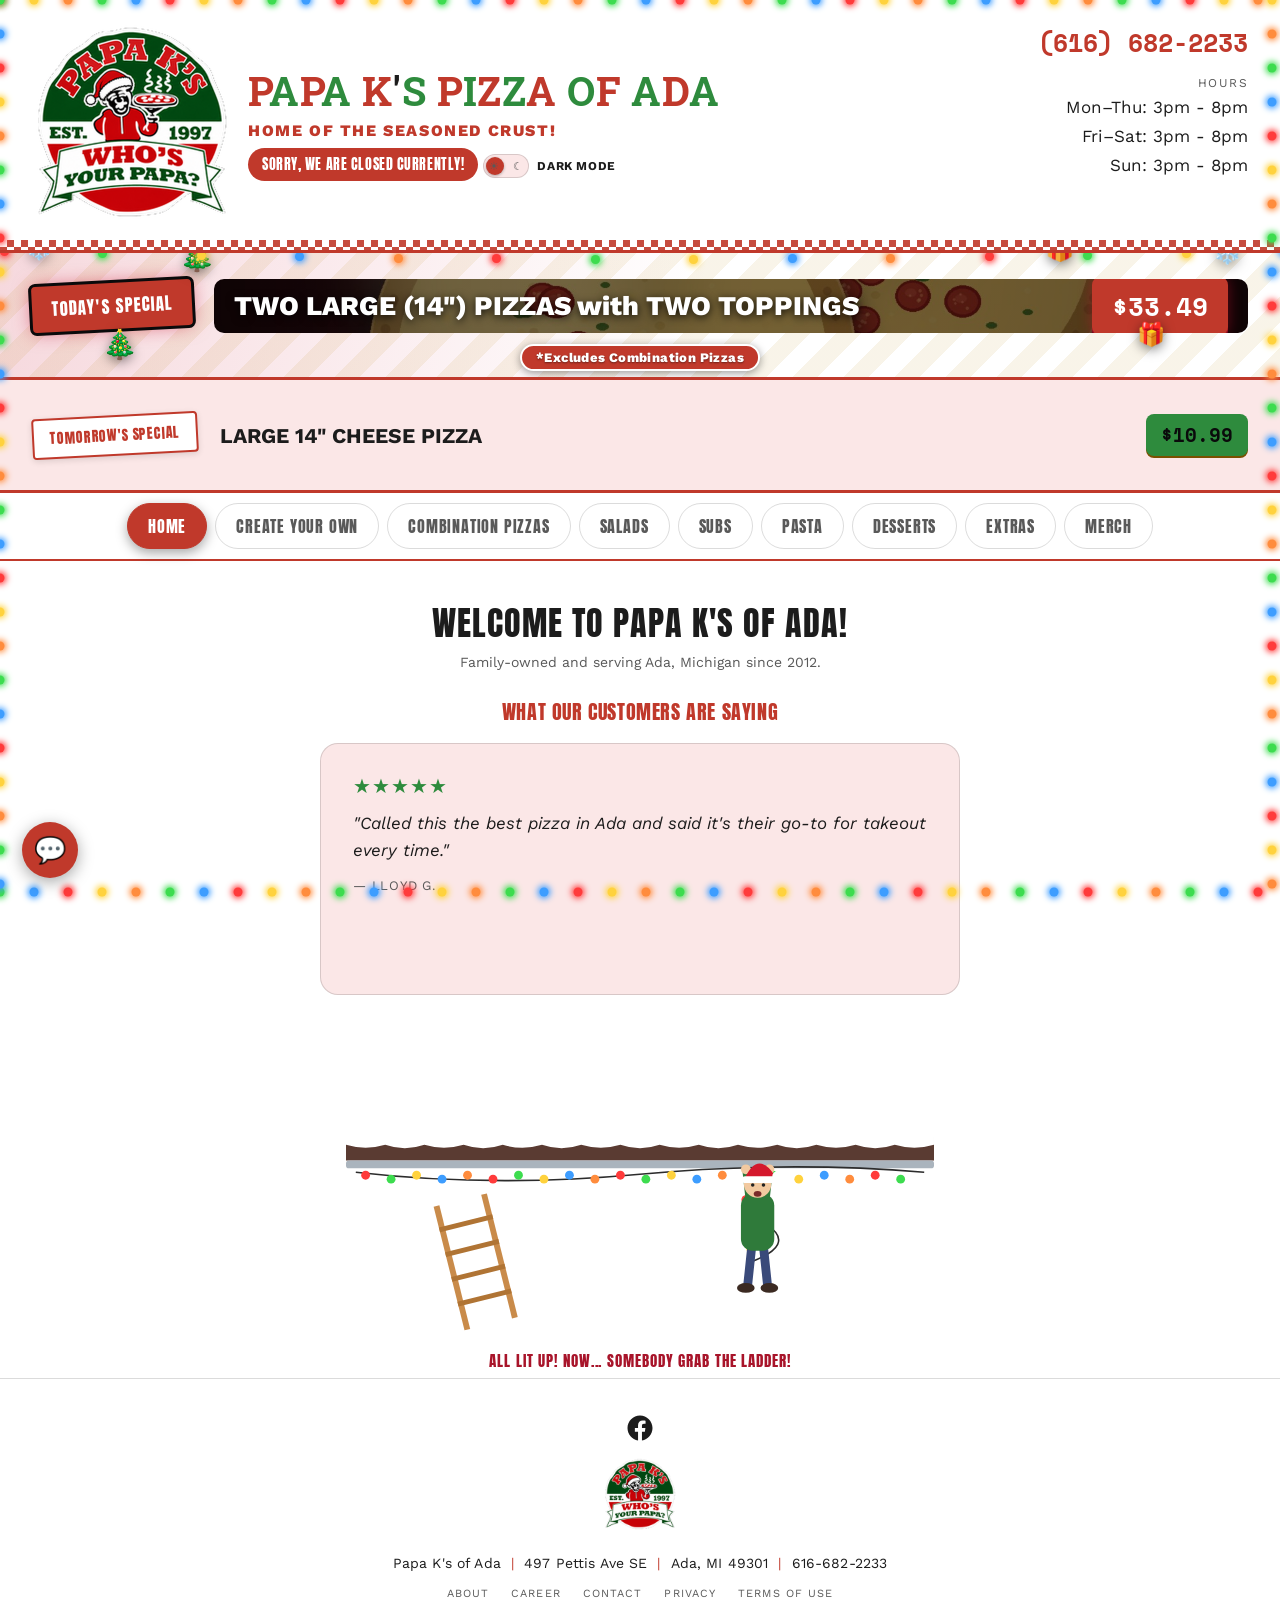
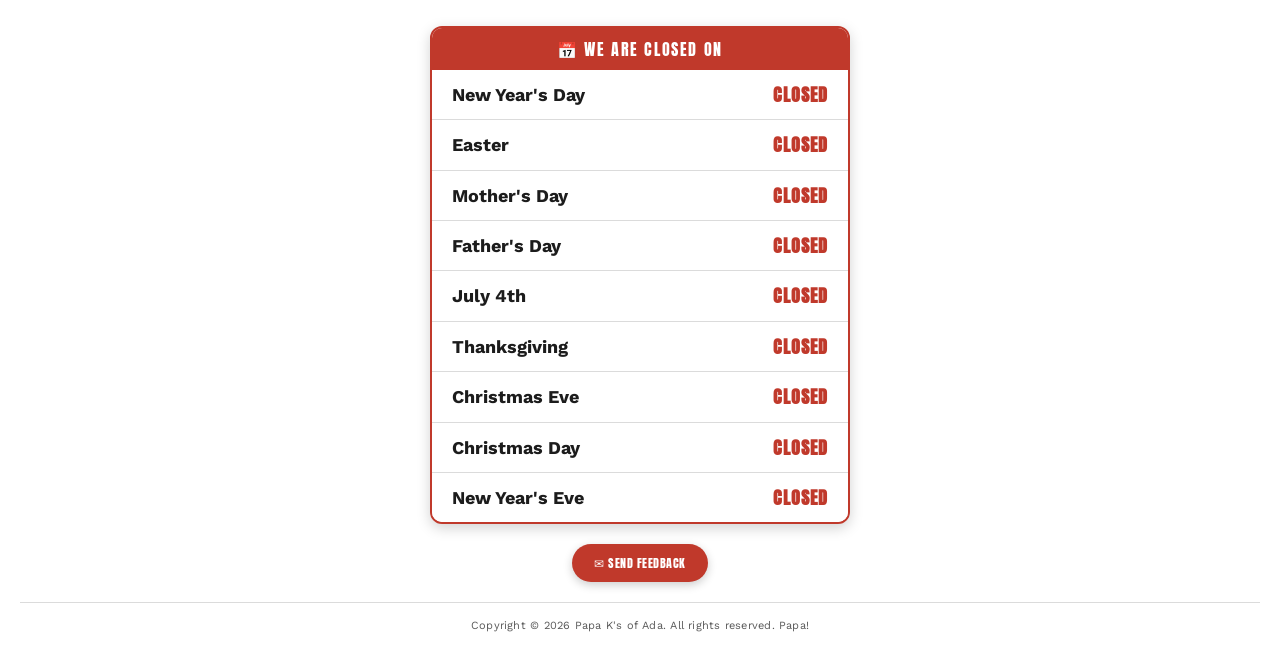
==== ada/index.html @ 53978423 "Add files via upload" ====
<!DOCTYPE html>
<html lang="en">
<head>
<meta charset="UTF-8">
<meta name="viewport" content="width=device-width, initial-scale=1.0">
<title>Pizza Shop — Menu</title>
<link rel="icon" type="image/png" href="[data-uri]">
<link rel="preconnect" href="https://fonts.googleapis.com">
<link href="https://fonts.googleapis.com/css2?family=Anton&family=Roboto+Slab:wght@700&family=Space+Grotesk:wght@500;700&family=Space+Mono:wght@400;700&family=Work+Sans:wght@400;500;600;700;800&display=swap" rel="stylesheet">
<style>
  :root{
    --black:#0a0a0b;
    --panel:#ffffff;
    --panel-2:#fbe7e7;
    --orange:#c8102e;
    --orange-deep:#970d22;
    --amber:#9c6500;
    --cream:#1c1c1c;
    --muted:#595959;
    --line:rgba(0,0,0,0.14);
    --radius:4px;
  }
  body.dark-mode{
    --black:#0a0a0b;
    --panel:#171513;
    --panel-2:#211e1b;
    --orange:#ff5a1f;
    --orange-deep:#c7401a;
    --amber:#ffb238;
    --cream:#f4eee1;
    --muted:#9c9284;
    --line:rgba(244,238,225,0.14);
  }
  /* ---------- default (no holiday) theme: red background, white text ---------- */
  body.default-red:not(.dark-mode){
    --panel:#b80f2b;
    --panel-2:#9a0c24;
    --orange:#ffffff;
    --orange-deep:#f1d5d9;
    --amber:#ffe08a;
    --cream:#ffffff;
    --muted:rgba(255,255,255,0.85);
    --line:rgba(255,255,255,0.3);
  }
  /* black outline so white text pops on the red */
  body.default-red:not(.dark-mode){
    text-shadow:
      -1px -1px 0 #000, 1px -1px 0 #000, -1px 1px 0 #000, 1px 1px 0 #000,
      0 -1px 0 #000, 0 1px 0 #000, -1px 0 0 #000, 1px 0 0 #000,
      0 2px 4px rgba(0,0,0,0.55);
  }
  body.default-red:not(.dark-mode) h1,
  body.default-red:not(.dark-mode) h2,
  body.default-red:not(.dark-mode) h3,
  body.default-red:not(.dark-mode) .item-name{
    text-shadow:
      -2px -2px 0 #000, 2px -2px 0 #000, -2px 2px 0 #000, 2px 2px 0 #000,
      0 -2px 0 #000, 0 2px 0 #000, -2px 0 0 #000, 2px 0 0 #000,
      0 3px 6px rgba(0,0,0,0.6);
  }
  /* menu cards: white boxes with dark text so items are easy to read */
  body.default-red:not(.dark-mode) .product-card,
  body.default-red:not(.dark-mode) .base-price-card,
  body.default-red:not(.dark-mode) .list-block{
    --panel:#ffffff;
    --panel-2:#fbe7e7;
    --orange:#c8102e;
    --orange-deep:#970d22;
    --amber:#9c6500;
    --cream:#1c1c1c;
    --muted:#444444;
    --line:rgba(0,0,0,0.2);
    background:#ffffff;
    color:#1c1c1c;
    text-shadow:none;
    border:1px solid rgba(0,0,0,0.25);
    box-shadow:0 2px 8px rgba(0,0,0,0.3);
  }
  body.default-red:not(.dark-mode) .product-card *,
  body.default-red:not(.dark-mode) .base-price-card *,
  body.default-red:not(.dark-mode) .list-block *{text-shadow:none;}
  body.default-red:not(.dark-mode) .list-block{border-radius:18px; padding-left:18px; padding-right:18px; margin-bottom:16px;}
  /* reviews: white card, dark text */
  body.default-red:not(.dark-mode) .review-card{
    --panel:#ffffff; --panel-2:#fbe7e7; --orange:#c8102e; --amber:#9c6500;
    --cream:#1c1c1c; --muted:#444444; --line:rgba(0,0,0,0.2);
    background:#ffffff;
    color:#1c1c1c;
    border:1px solid rgba(0,0,0,0.25);
    box-shadow:0 4px 14px rgba(0,0,0,0.35);
  }
  body.default-red:not(.dark-mode) .review-card *{text-shadow:none;}
  body.default-red:not(.dark-mode) .review-card .review-text{color:#1c1c1c; font-size:18px; font-weight:500;}
  body.default-red:not(.dark-mode) .review-card .review-stars{color:#e6a100; font-size:22px;}
  body.default-red:not(.dark-mode) .review-card .review-author{color:#c8102e; font-weight:700;}
  body.default-red:not(.dark-mode) .logo-box img,
  body.default-red:not(.dark-mode) .footer-logo-box img{filter:brightness(0) invert(1) drop-shadow(1px 0 0 #000) drop-shadow(-1px 0 0 #000) drop-shadow(0 1px 0 #000) drop-shadow(0 -1px 0 #000);}
  body.default-red:not(.dark-mode) nav.tabs button:not(.active){
    text-shadow:
      -1px -1px 0 #000, 1px -1px 0 #000, -1px 1px 0 #000, 1px 1px 0 #000,
      0 -1px 0 #000, 0 1px 0 #000, -1px 0 0 #000, 1px 0 0 #000;
    color:#fff;
  }
  body.default-red:not(.dark-mode) .btn,
  body.default-red:not(.dark-mode) .chat-header,
  body.default-red:not(.dark-mode) .chat-input-row button,
  body.default-red:not(.dark-mode) .chat-msg.user,
  body.default-red:not(.dark-mode) .everyday-special-badge,
  body.default-red:not(.dark-mode) .everyday-special-price,
  body.default-red:not(.dark-mode) .excludes-combo-badge,
  body.default-red:not(.dark-mode) .feedback-btn,
  body.default-red:not(.dark-mode) .footer-modal-apply-link,
  body.default-red:not(.dark-mode) .open-status.is-closed,
  body.default-red:not(.dark-mode) .special-price-badge,
  body.default-red:not(.dark-mode) .special-stamp,
  body.default-red:not(.dark-mode) footer .footer-closed-title,
  body.default-red:not(.dark-mode) nav.tabs button.active{color:#b80f2b; text-shadow:none;}
  body.default-red:not(.dark-mode) .chat-bubble{color:#b80f2b;}
  body.default-red:not(.dark-mode) .april-fools-banner{text-shadow:none;}
  body.default-red:not(.dark-mode) .tomorrow-stamp{color:#fff; text-shadow:none;}
  /* rounder boxes for products (all themes) */
  .product-card, .base-price-card, .list-block, .review-card{border-radius:18px !important;}
  .size-cell{border-radius:12px !important;}
  .product-photo{border-radius:12px !important;}

  /* ---------- Fall & Thanksgiving ---------- */
  .leaf-layer{
    position:fixed; inset:0;
    pointer-events:none;
    overflow:hidden;
    z-index:46;
  }
  .leaf-fall{
    position:absolute;
    top:-8vh;
    line-height:1;
    will-change:transform;
    animation:leafFall linear infinite;
  }
  .leaf-sway{
    display:block;
    transform-origin:50% 20%;
    filter:drop-shadow(0 2px 3px rgba(0,0,0,0.3));
    animation:leafSway ease-in-out infinite;
  }
  @keyframes leafFall{
    0%{transform:translate3d(0,0,0);}
    100%{transform:translate3d(var(--dx),114vh,0);}
  }
  @keyframes leafSway{
    0%,100%{transform:translateX(-18px) rotate(-35deg);}
    50%{transform:translateX(18px) rotate(40deg);}
  }
  .header-holiday-message.theme-fall{
    font-size:30px;
    color:#ffd27a;
    text-shadow:0 0 10px rgba(240,138,36,0.8), 0 0 22px rgba(240,138,36,0.45), 0 0 2px #2a1000;
    letter-spacing:.05em;
    top:82%;
    white-space:normal;
    width:92%;
  }
  .header-holiday-message.theme-thanksgiving{
    font-size:30px;
    color:#a8321c;
    text-shadow:0 1px 0 rgba(255,255,255,0.7), 0 0 14px rgba(217,138,26,0.45);
    letter-spacing:.05em;
    top:82%;
    white-space:normal;
    width:92%;
  }
  @media (max-width:640px){
    .header-holiday-message.theme-fall,
    .header-holiday-message.theme-thanksgiving{font-size:22px; top:50%;}
  }
  body.fall-active .product-card,
  body.fall-active .base-price-card,
  body.fall-active .list-block{
    border-color:rgba(255,170,70,0.4);
    box-shadow:0 0 14px rgba(240,138,36,0.16), 0 4px 16px rgba(0,0,0,0.45);
  }
  body.fall-active #logoBox, body.fall-active #footerLogoBox{
    border-radius:50%;
    box-shadow:0 0 14px 3px rgba(240,138,36,0.5), 0 0 30px 8px rgba(240,138,36,0.25);
  }
  body.thanksgiving-active:not(.dark-mode) nav.tabs{border-bottom:3px solid #d98a1a;}
  body.thanksgiving-active:not(.dark-mode) .product-card,
  body.thanksgiving-active:not(.dark-mode) .base-price-card,
  body.thanksgiving-active:not(.dark-mode) .list-block{
    border-color:rgba(168,50,28,0.35);
    box-shadow:0 6px 18px rgba(120,60,20,0.18);
  }
  body.thanksgiving-active:not(.dark-mode) .product-card .item-name,
  body.thanksgiving-active:not(.dark-mode) .base-price-card h3,
  body.thanksgiving-active:not(.dark-mode) .list-block h3{color:#a8321c;}
  @media (prefers-reduced-motion: reduce){
    .leaf-fall, .leaf-sway{animation:none;}
  }

  /* ---------- Winter ---------- */
  .header-holiday-message.theme-winter{
    font-size:30px;
    color:#e6f6ff;
    text-shadow:0 0 8px rgba(120,200,255,0.9), 0 0 22px rgba(80,170,255,0.6), 0 0 2px #06304f;
    letter-spacing:.05em;
    top:82%;
    white-space:normal;
    width:92%;
  }
  @media (max-width:640px){
    .header-holiday-message.theme-winter{font-size:22px; top:50%;}
  }
  body.winter-active #logoBox,
  body.winter-active #footerLogoBox{
    border-radius:50%;
    box-shadow:0 0 14px 3px rgba(150,215,255,0.65), 0 0 30px 8px rgba(80,170,255,0.35);
  }
  body.winter-active .product-card,
  body.winter-active .base-price-card,
  body.winter-active .list-block{
    border-color:rgba(150,215,255,0.45);
    box-shadow:0 0 12px rgba(120,200,255,0.18), 0 4px 16px rgba(0,0,0,0.45);
  }
  .snow-layer{
    position:fixed; inset:0;
    pointer-events:none;
    overflow:hidden;
    z-index:46;
    box-shadow:inset 0 0 120px 10px rgba(130,200,255,0.22);
  }
  .snow-icicles{
    position:absolute; top:0; left:0; right:0; height:26px;
    background:url("data:image/svg+xml;utf8,<svg xmlns='http://www.w3.org/2000/svg' width='44' height='26'><polygon points='0,0 44,0 22,26' fill='%23d8f0ff' fill-opacity='0.85'/></svg>") repeat-x top left;
    filter:drop-shadow(0 0 4px rgba(120,200,255,0.8));
  }
  .snowflake{
    position:absolute;
    top:-6vh;
    color:#fff;
    text-shadow:0 0 6px rgba(160,220,255,0.9);
    will-change:transform;
    animation:snowFall linear infinite;
  }
  @keyframes snowFall{
    0%{transform:translate3d(0,0,0) rotate(0deg);}
    100%{transform:translate3d(var(--dx),112vh,0) rotate(360deg);}
  }
  @media (prefers-reduced-motion: reduce){
    .snow-layer .snowflake{animation:none; top:auto;}
    .snow-layer .snowflake:nth-child(n+14){display:none;}
  }
  /* ---------- Thunderstorm (regular theme only) ---------- */
  .storm-layer{
    position:fixed; inset:0;
    pointer-events:none;
    overflow:hidden;
    z-index:46;
  }
  .storm-dark{
    position:absolute; inset:0;
    background:radial-gradient(ellipse at 50% 50%, transparent 55%, rgba(5,10,30,0.28) 100%);
    animation:stormPulse 6s ease-in-out infinite;
  }
  @keyframes stormPulse{0%,100%{opacity:.7;}50%{opacity:1;}}
  .storm-drop{
    position:absolute;
    top:-12vh;
    width:1.5px;
    background:linear-gradient(to bottom, rgba(200,220,255,0), rgba(220,232,255,0.6));
    transform:rotate(12deg);
    will-change:transform;
    animation:rainFall linear infinite;
  }
  @keyframes rainFall{
    0%{transform:translate3d(0,0,0) rotate(12deg);}
    100%{transform:translate3d(-24vh,118vh,0) rotate(12deg);}
  }
  .storm-lightning{
    position:absolute; inset:0;
    background:radial-gradient(ellipse at 65% 0%, rgba(255,255,255,0.4), rgba(190,200,255,0.12) 45%, transparent 75%);
    opacity:0;
    animation:f13Bolt 9s infinite;
  }
  .storm-lightning svg{
    position:absolute;
    right:18%; top:0;
    width:min(10vw,90px); height:50vh;
    fill:#fff;
    opacity:.35;
    filter:drop-shadow(0 0 8px #cfd8ff);
  }
  @media (prefers-reduced-motion: reduce){
    .storm-layer{display:none;}
  }
  /* ---------- Friday the 13th ---------- */
  .header-holiday-message.theme-friday13{
    font-size:30px;
    color:#ff2a40;
    text-shadow:0 0 6px rgba(255,20,40,0.95), 0 0 18px rgba(255,0,30,0.7), 0 0 36px rgba(200,0,20,0.5), 0 0 2px #000;
    letter-spacing:.06em;
    top:73%;
    white-space:normal;
    width:92%;
  }
  .f13-word{display:inline-block; white-space:nowrap;}
  @media (max-width:640px){
    .header-holiday-message.theme-friday13{font-size:21px; letter-spacing:.03em; top:50%;}
  }
  .f13-letter{display:inline-block;}
  .f13-letter.dying{animation:f13Dying 4s infinite;}
  @keyframes f13Dying{
    0%,38%,42%,46%,70%,100%{opacity:1;}
    40%,44%{opacity:.08;}
    72%,74%{opacity:.3;}
    73%{opacity:1;}
  }
  body.friday13-active #logoBox,
  body.friday13-active #footerLogoBox{
    border-radius:50%;
    animation:f13LogoGlow 3s ease-in-out infinite;
  }
  @keyframes f13LogoGlow{
    0%,100%{box-shadow:0 0 12px 2px rgba(255,20,40,0.55), 0 0 26px 6px rgba(120,0,10,0.5);}
    50%{box-shadow:0 0 22px 7px rgba(255,20,40,0.9), 0 0 44px 14px rgba(150,0,15,0.6);}
    52%{box-shadow:0 0 4px 0 rgba(255,20,40,0.2);}
    54%{box-shadow:0 0 22px 7px rgba(255,20,40,0.9), 0 0 44px 14px rgba(150,0,15,0.6);}
  }
  body.friday13-active .product-card,
  body.friday13-active .base-price-card,
  body.friday13-active .list-block{
    border-color:rgba(224,16,42,0.55);
    box-shadow:0 0 0 1px rgba(224,16,42,0.12), 0 4px 18px rgba(0,0,0,0.6);
  }
  body.friday13-active .product-card:hover{
    animation:f13Shake .45s linear 1;
    box-shadow:0 0 18px 2px rgba(224,16,42,0.55);
  }
  @keyframes f13Shake{
    0%,100%{transform:translate(0,0) rotate(0);}
    15%{transform:translate(-3px,1px) rotate(-.6deg);}
    30%{transform:translate(3px,-1px) rotate(.6deg);}
    45%{transform:translate(-2px,2px) rotate(-.4deg);}
    60%{transform:translate(2px,-2px) rotate(.4deg);}
    75%{transform:translate(-1px,1px) rotate(0);}
  }
  body.f13-shake{animation:f13BodyShake .45s linear 1;}
  @keyframes f13BodyShake{
    0%,100%{transform:translate(0,0);}
    20%{transform:translate(-6px,3px);}
    40%{transform:translate(5px,-4px);}
    60%{transform:translate(-4px,-2px);}
    80%{transform:translate(3px,3px);}
  }
  .f13-layer{
    position:fixed;
    inset:0;
    pointer-events:none;
    overflow:hidden;
    z-index:47;
  }
  .f13-numerals{
    position:absolute;
    left:50%; top:52%;
    transform:translate(-50%,-50%);
    font-family:'Anton', sans-serif;
    font-size:min(70vw, 620px);
    line-height:1;
    color:rgba(255,20,40,0.055);
    letter-spacing:.02em;
    animation:f13NumFlicker 7s infinite;
  }
  @keyframes f13NumFlicker{
    0%,60%,64%,100%{opacity:1;}
    61%{opacity:.2;}
    62%{opacity:1;}
    63%{opacity:.4;}
  }
  .f13-vignette{
    position:absolute; inset:0;
    box-shadow:inset 0 0 140px 30px rgba(110,0,10,0.6);
    animation:f13Pulse 4s ease-in-out infinite;
  }
  @keyframes f13Pulse{0%,100%{opacity:.7;}50%{opacity:1;}}
  .f13-fog{
    position:absolute;
    bottom:-4vh; left:-50%;
    width:200%; height:30vh;
    background:
      radial-gradient(ellipse 22% 60% at 15% 70%, rgba(210,210,225,0.16), transparent 70%),
      radial-gradient(ellipse 25% 55% at 40% 80%, rgba(210,210,225,0.13), transparent 70%),
      radial-gradient(ellipse 20% 60% at 65% 65%, rgba(210,210,225,0.16), transparent 70%),
      radial-gradient(ellipse 24% 55% at 88% 78%, rgba(210,210,225,0.12), transparent 70%);
    will-change:transform;
  }
  .f13-fog-a{animation:f13Fog 38s linear infinite alternate;}
  .f13-fog-b{animation:f13Fog 55s linear infinite alternate-reverse; bottom:-9vh; opacity:.7;}
  @keyframes f13Fog{from{transform:translateX(0);}to{transform:translateX(25%);}}
  .f13-lightning{
    position:absolute; inset:0;
    background:radial-gradient(ellipse at 70% 0%, rgba(255,255,255,0.8), rgba(190,200,255,0.3) 45%, transparent 75%);
    opacity:0;
    animation:f13Bolt 13s infinite;
  }
  .f13-lightning svg{
    position:absolute;
    right:12%; top:0;
    width:min(14vw,120px); height:55vh;
    fill:#fff;
    filter:drop-shadow(0 0 10px #cfd8ff) drop-shadow(0 0 24px #8fa4ff);
  }
  @keyframes f13Bolt{
    0%,88%{opacity:0;}
    89%{opacity:.95;}
    90%{opacity:.1;}
    91%{opacity:.8;}
    93%{opacity:0;}
    100%{opacity:0;}
  }
  .f13-eyes{
    position:absolute;
    left:14px; bottom:68px;
    font-size:22px;
    opacity:0;
    filter:drop-shadow(0 0 6px #f00);
    animation:f13Eyes 11s infinite;
  }
  @keyframes f13Eyes{
    0%,20%{opacity:0;}
    24%,34%{opacity:1;}
    35%{opacity:0;}
    37%{opacity:1;}
    42%,100%{opacity:0;}
  }
  .f13-drips{position:absolute; top:0; left:0; right:0; height:0;}
  .f13-drip{
    position:absolute;
    top:0;
    background:linear-gradient(to bottom, #5a0008, #b00012 70%, #e0102a);
    border-radius:0 0 8px 8px;
    transform-origin:top;
    transform:scaleY(0);
    animation:f13Drip 8s ease-in forwards;
    box-shadow:0 0 6px rgba(150,0,15,0.8);
  }
  .f13-drip::after{
    content:"";
    position:absolute;
    left:50%; bottom:-5px;
    width:150%; aspect-ratio:1;
    transform:translateX(-50%);
    border-radius:50%;
    background:#e0102a;
  }
  @keyframes f13Drip{from{transform:scaleY(0);}to{transform:scaleY(1);}}
  .f13-blackout{
    position:absolute; inset:0;
    background:#000;
    animation:f13Out 2s linear forwards;
  }
  @keyframes f13Out{
    0%{opacity:1;}
    15%{opacity:1;}
    18%{opacity:0;}
    26%{opacity:.95;}
    30%{opacity:0;}
    44%{opacity:.7;}
    47%{opacity:0;}
    62%{opacity:.85;}
    66%{opacity:.1;}
    100%{opacity:0;}
  }
  .f13-cat{
    position:absolute; left:0; top:0;
    filter:drop-shadow(0 0 8px rgba(255,20,40,0.6));
    will-change:transform;
  }
  .f13-crack{
    position:fixed; inset:0;
    width:100vw; height:100vh;
    pointer-events:none;
    z-index:60;
  }
  .f13-crack polyline, .f13-crack polygon{
    fill:none;
    stroke:rgba(255,255,255,0.92);
    stroke-width:1.6;
    stroke-linejoin:round;
    filter:drop-shadow(0 0 2px #000) drop-shadow(0 0 5px rgba(180,200,255,0.8));
  }
  @media (prefers-reduced-motion: reduce){
    .f13-layer *, body.friday13-active #logoBox, body.friday13-active #footerLogoBox,
    .f13-letter.dying{animation:none !important;}
    .f13-drip{transform:scaleY(1);}
    .f13-lightning, .f13-eyes{display:none;}
  }
  /* ---------- Card styles (owner setting: "Card Style") ---------- */
  /* Soft bubbles */
  body.cs-soft.cs-soft.cs-soft .product-card,
  body.cs-soft.cs-soft.cs-soft .base-price-card,
  body.cs-soft.cs-soft.cs-soft .list-block{
    border:none !important;
    border-radius:30px !important;
    box-shadow:0 10px 28px rgba(0,0,0,0.28) !important;
    transition:transform .2s ease, box-shadow .2s ease;
  }
  body.cs-soft.cs-soft.cs-soft:not(.default-red) .product-card,
  body.cs-soft.cs-soft.cs-soft:not(.default-red) .base-price-card,
  body.cs-soft.cs-soft.cs-soft:not(.default-red) .list-block{background:var(--panel-2);}
  body.cs-soft.cs-soft.cs-soft .product-card:hover{transform:translateY(-5px); box-shadow:0 16px 34px rgba(0,0,0,0.34) !important;}
  body.cs-soft.cs-soft.cs-soft .list-block{padding:22px 24px 12px !important; border-top:none !important; margin-bottom:18px;}
  body.cs-soft.cs-soft.cs-soft .list-block h3{margin-top:0; padding-top:0; border-top:none;}
  body.cs-soft.cs-soft.cs-soft .size-cell{border-radius:22px !important; border:none;}
  body.cs-soft.cs-soft.cs-soft .product-card .price-row .pc .pr,
  body.cs-soft.cs-soft.cs-soft .product-card.single-price .footer-row .pr{
    background:var(--panel-2);
    border-radius:999px;
    padding:4px 14px;
    display:inline-block;
  }
  body.cs-soft.cs-soft.cs-soft .product-card .price-row{border-top:none;}
  /* Ticket stub */
  body.cs-ticket.cs-ticket.cs-ticket .product-card,
  body.cs-ticket.cs-ticket.cs-ticket .base-price-card,
  body.cs-ticket.cs-ticket.cs-ticket .list-block{
    border:2px dashed var(--orange) !important;
    border-radius:12px !important;
    box-shadow:none !important;
    -webkit-mask:radial-gradient(circle 13px at 0 70px, #0000 97%, #000) left/51% 100% no-repeat,
                 radial-gradient(circle 13px at 100% 70px, #0000 97%, #000) right/51% 100% no-repeat;
    mask:radial-gradient(circle 13px at 0 70px, #0000 97%, #000) left/51% 100% no-repeat,
         radial-gradient(circle 13px at 100% 70px, #0000 97%, #000) right/51% 100% no-repeat;
  }
  body.cs-ticket.cs-ticket.cs-ticket .product-card .price-row,
  body.cs-ticket.cs-ticket.cs-ticket .product-card.single-price .footer-row{border-top:2px dashed var(--line);}
  body.cs-ticket.cs-ticket.cs-ticket .product-card .item-name{letter-spacing:.06em;}
  /* Retro poster */
  body.cs-retro.cs-retro.cs-retro .product-card,
  body.cs-retro.cs-retro.cs-retro .base-price-card,
  body.cs-retro.cs-retro.cs-retro .list-block{
    border:3px solid var(--cream) !important;
    border-radius:0 !important;
    box-shadow:7px 7px 0 var(--orange) !important;
  }
  body.cs-retro.cs-retro.cs-retro .size-cell{border-radius:0 !important; border:2px solid var(--cream);}
  body.cs-retro.cs-retro.cs-retro .product-card .item-name{
    border-bottom:3px solid var(--cream);
    padding-bottom:8px;
  }
  body.cs-retro.cs-retro.cs-retro .product-card .price-row{border-top:none;}
  body.cs-retro.cs-retro.cs-retro .product-photo{border-radius:0 !important; border:2px solid var(--cream);}
  body.cs-retro.cs-retro.cs-retro nav.tabs button{border-radius:0;}
  /* Header strip */
  body.cs-strip.cs-strip.cs-strip .product-card,
  body.cs-strip.cs-strip.cs-strip .base-price-card,
  body.cs-strip.cs-strip.cs-strip .list-block{
    border-radius:20px !important;
    overflow:visible;
  }
  body.cs-strip.cs-strip.cs-strip .product-card{padding-top:0 !important; border:2px solid var(--orange) !important;}
  body.cs-strip.cs-strip.cs-strip .product-card > .item-name,
  body.cs-strip.cs-strip.cs-strip .product-card > .halloween-decorated-name{
    background:var(--orange);
    color:#fff !important;
    margin:0 -26px 14px;
    padding:14px 26px;
    border-radius:17px 17px 0 0;
  }
  body.cs-strip.cs-strip.cs-strip .product-card > .item-name{display:block;}
  body.cs-strip.cs-strip.cs-strip .product-card > .halloween-decorated-name .item-name,
  body.cs-strip.cs-strip.cs-strip .product-card > .halloween-decorated-name .halloween-name-decor{color:#fff !important;}
  body.cs-strip.cs-strip.cs-strip .product-photo-row{margin-top:14px;}
  /* Compact list */
  body.cs-list.cs-list.cs-list .product-grid{grid-template-columns:1fr; gap:10px;}
  body.cs-list.cs-list.cs-list .product-card{padding:14px 20px 14px !important; border-radius:14px !important;}
  body.cs-list.cs-list.cs-list .product-card .item-name{font-size:19px;}
  body.cs-list.cs-list.cs-list .product-card .item-desc{font-size:14px; margin-top:4px; line-height:1.4;}
  body.cs-list.cs-list.cs-list .product-card .price-row{
    grid-template-columns:repeat(4, minmax(0,1fr));
    margin-top:10px; padding-top:10px; row-gap:6px; column-gap:8px;
  }
  body.cs-list.cs-list.cs-list .product-card .price-row .pc .sz{font-size:14px;}
  body.cs-list.cs-list.cs-list .product-card .price-row .pc .slices{font-size:12px; margin-top:0;}
  body.cs-list.cs-list.cs-list .product-card .price-row .pc .pr{font-size:16px; margin-top:2px;}
  body.cs-list.cs-list.cs-list .product-card.single-price .footer-row{margin-top:6px; padding-top:8px;}
  body.cs-list.cs-list.cs-list .product-card.single-price .footer-row .pr{font-size:19px;}
  @media (max-width:560px){
    body.cs-list.cs-list.cs-list .product-card .price-row{grid-template-columns:repeat(2, minmax(0,1fr));}
  }
  /* Round sizes */
  body.cs-circles.cs-circles.cs-circles .product-card{border-radius:26px !important;}
  body.cs-circles.cs-circles.cs-circles .product-card .price-row{column-gap:8px; row-gap:14px; justify-items:center;}
  body.cs-circles.cs-circles.cs-circles .product-card .price-row .pc{
    width:108px; height:108px;
    border-radius:50%;
    border:2.5px solid var(--orange);
    display:flex; flex-direction:column; align-items:center; justify-content:center;
    padding:0 4px;
  }
  body.cs-circles.cs-circles.cs-circles .product-card .price-row .pc .sz{font-size:15px;}
  body.cs-circles.cs-circles.cs-circles .product-card .price-row .pc .slices{font-size:11px; margin-top:0;}
  body.cs-circles.cs-circles.cs-circles .product-card .price-row .pc .pr{font-size:15px; margin-top:3px;}
  body.cs-circles.cs-circles.cs-circles .size-grid{justify-items:center;}
  body.cs-circles.cs-circles.cs-circles .size-cell{
    width:116px; height:116px;
    border-radius:50% !important;
    border:2.5px solid var(--orange);
    display:flex; flex-direction:column; align-items:center; justify-content:center;
    padding:0 4px;
  }
  body.cs-circles.cs-circles.cs-circles .size-cell .size-price{font-size:17px; margin-top:3px;}
  body.cs-circles.cs-circles.cs-circles .product-card.single-price .footer-row .pr{
    background:var(--orange);
    color:#fff;
    padding:6px 18px;
    border-radius:999px;
  }
  *{box-sizing:border-box;}
  html{scroll-behavior:smooth;}
  body{
    position:relative;
    margin:0;
    background:var(--panel);
    color:var(--cream);
    font-family:'Work Sans', sans-serif;
    -webkit-font-smoothing:antialiased;
  }
  h1,h2,h3, .display{
    font-family:'Anton', sans-serif;
    text-transform:uppercase;
    letter-spacing:0.03em;
    font-weight:400;
    margin:0;
  }
  .mono{font-family:'Space Mono', monospace;}

  /* ---------- checker strip (signature texture, used sparingly) ---------- */
  .checker-strip{
    height:10px;
    width:100%;
    background-image:
      linear-gradient(45deg, var(--orange) 25%, transparent 25%, transparent 75%, var(--orange) 75%, var(--orange)),
      linear-gradient(45deg, var(--orange) 25%, transparent 25%, transparent 75%, var(--orange) 75%, var(--orange));
    background-size:14px 14px;
    background-position:0 0, 7px 7px;
    background-color:var(--panel);
    opacity:0.9;
  }

  /* ---------- header ---------- */
  header.site-header{
    position:relative;
    display:flex;
    align-items:flex-start;
    justify-content:space-between;
    padding:22px 32px 18px;
    background:var(--panel);
    gap:20px;
    flex-wrap:wrap;
  }
  .brand{
    display:flex;
    align-items:center;
    gap:16px;
  }
  .logo-box{
    width:210px;
    height:210px;
    border:none;
    border-radius:var(--radius);
    display:flex;
    align-items:center;
    justify-content:center;
    flex-shrink:0;
    cursor:pointer;
    position:relative;
    overflow:hidden;
    background:var(--panel);
    transition:background-color .2s ease;
  }
  .logo-box:hover{background-color:var(--panel-2);}
  .logo-box img{width:100%;height:100%;object-fit:cover;display:block;}
  .logo-box .logo-hint{
    font-size:9px;
    text-align:center;
    color:var(--muted);
    line-height:1.3;
    padding:4px;
    text-transform:uppercase;
    letter-spacing:.05em;
  }
  .logo-remove{
    position:absolute;
    top:2px; right:2px;
    background:var(--orange);
    color:#fff;
    border:none;
    width:18px;height:18px;
    border-radius:50%;
    font-size:11px;
    line-height:1;
    cursor:pointer;
    display:none;
  }
  .logo-box.has-logo:hover .logo-remove{display:block;}
  .logo-box.logo-locked{cursor:pointer;}
  .logo-box.logo-locked .logo-remove{display:none !important;}
  body.halloween-active #logoBox,
  body.halloween-active #footerLogoBox{
    animation:spookyGlow 3.4s ease-in-out infinite;
    border-radius:50%;
  }
  body.halloween-active #logoBox img,
  body.halloween-active #footerLogoBox img{
    animation:spookyFlicker 5s ease-in-out infinite;
  }
  @keyframes spookyGlow{
    0%,100%{box-shadow:0 0 10px 2px rgba(255,90,31,0.55), 0 0 22px 6px rgba(140,60,220,0.35);}
    50%{box-shadow:0 0 18px 6px rgba(255,90,31,0.85), 0 0 34px 12px rgba(140,60,220,0.55);}
  }
  @keyframes spookyFlicker{
    0%,100%{filter:drop-shadow(0 0 6px rgba(255,120,30,0.6));}
    47%{filter:drop-shadow(0 0 6px rgba(255,120,30,0.6));}
    48%{filter:brightness(0.55) drop-shadow(0 0 2px rgba(140,60,220,0.4));}
    50%{filter:drop-shadow(0 0 10px rgba(140,60,220,0.7));}
    52%{filter:brightness(0.7) drop-shadow(0 0 6px rgba(255,120,30,0.6));}
    54%{filter:drop-shadow(0 0 6px rgba(255,120,30,0.6));}
  }
  @media (prefers-reduced-motion: reduce){
    body.halloween-active #logoBox,
    body.halloween-active #footerLogoBox,
    body.halloween-active #logoBox img,
    body.halloween-active #footerLogoBox img{
      animation:none;
    }
  }
  .santa-hat{
    display:none;
    position:absolute;
    top:-27px;
    left:-17px;
    width:99px;
    height:auto;
    z-index:6;
    pointer-events:none;
    filter:drop-shadow(0 2px 3px rgba(0,0,0,0.35));
  }
  body.christmas-active .santa-hat{display:block;}
  .logo-tint-overlay{
    display:none;
    position:absolute;
    inset:0;
    background:var(--logo-tint-color, #c0392b);
    -webkit-mask-size:contain;
    mask-size:contain;
    -webkit-mask-repeat:no-repeat;
    mask-repeat:no-repeat;
    -webkit-mask-position:center;
    mask-position:center;
    pointer-events:none;
  }
  .logo-tint-overlay.active{display:block;}

  .brand-text .shop-name{
    font-family:'Clarendon', 'Clarendon Bold', 'Roboto Slab', Georgia, serif;
    font-weight:700;
    letter-spacing:.01em;
    font-size:clamp(28px, 4vw, 40px);
    color:var(--cream);
    outline:none;
  }
  .brand-text .tagline{
    color:var(--orange);
    font-size:16px;
    font-weight:800;
    letter-spacing:.1em;
    text-transform:uppercase;
    margin-top:4px;
    outline:none;
  }

  .header-holiday-message{
    display:none;
    position:absolute;
    left:50%;
    top:50%;
    transform:translate(-50%,-50%);
    text-align:center;
    font-family:'Anton', sans-serif;
    text-transform:uppercase;
    letter-spacing:.04em;
    font-size:30px;
    color:var(--cream);
    white-space:nowrap;
    padding:10px 8px;
  }
  .header-holiday-message.active{display:block;}
  .header-holiday-message.theme-starwars{
    color:#fff;
    -webkit-text-stroke:1.5px #000;
    text-stroke:1.5px #000;
    text-shadow:
      -1.5px -1.5px 0 #000, 1.5px -1.5px 0 #000, -1.5px 1.5px 0 #000, 1.5px 1.5px 0 #000,
      0 0 8px rgba(255,255,255,0.55), 0 0 18px rgba(120,170,255,0.5);
  }
  .header-holiday-message.theme-veteransday{
    color:var(--amber);
    text-shadow:0 0 10px rgba(138,154,91,0.4);
    font-size:36px;
  }
  .header-holiday-message.theme-sept11{
    color:#e8ecf3;
    text-shadow:0 0 12px rgba(200,215,240,0.4);
    font-size:26px;
    font-weight:600;
    letter-spacing:.03em;
  }
  .header-holiday-message.theme-halloween{
    color:#ff8c3c;
    font-size:30px;
    text-shadow:0 0 10px rgba(255,90,31,0.75), 0 0 22px rgba(255,90,31,0.45), 0 0 2px #000;
  }
  .header-holiday-message.theme-newyear{
    color:#ffe9a8;
    font-size:30px;
    top:62%;
    text-shadow:0 0 10px rgba(255,221,128,0.85), 0 0 24px rgba(255,187,64,0.55);
    animation:newyearGlow 1.8s ease-in-out infinite;
  }
  @keyframes newyearGlow{
    0%,100%{text-shadow:0 0 10px rgba(255,221,128,0.85), 0 0 24px rgba(255,187,64,0.55);}
    50%{text-shadow:0 0 16px rgba(255,221,128,1), 0 0 38px rgba(255,187,64,0.8);}
  }
  @media (prefers-reduced-motion: reduce){
    .header-holiday-message.theme-newyear{animation:none;}
  }
  .spooky-letter{
    display:inline-block;
    animation:spookyBob 1.7s ease-in-out infinite;
  }
  @keyframes spookyBob{
    0%,100%{transform:translateY(0) rotate(0deg);}
    50%{transform:translateY(-11px) rotate(-3deg);}
  }
  @media (prefers-reduced-motion: reduce){
    .spooky-letter{animation:none;}
  }
  .header-holiday-text{
    position:relative;
    z-index:2;
  }
  .header-sabers{
    position:absolute;
    inset:0;
    pointer-events:none;
    z-index:1;
  }
  .header-sabers .saber{
    position:absolute;
    top:50%;
    left:50%;
    width:150%;
    max-width:260px;
    height:4px;
    border-radius:3px;
  }
  .header-saber-red{
    background:linear-gradient(90deg, rgba(255,59,59,0) 0%, #ff3b3b 20%, #ff3b3b 80%, rgba(255,59,59,0) 100%);
    box-shadow:0 0 12px 3px rgba(255,59,59,0.7);
    transform:translate(-50%,-50%) rotate(38deg);
  }
  .header-saber-blue{
    background:linear-gradient(90deg, rgba(60,160,255,0) 0%, #3ca0ff 20%, #3ca0ff 80%, rgba(60,160,255,0) 100%);
    box-shadow:0 0 12px 3px rgba(60,160,255,0.7);
    transform:translate(-50%,-50%) rotate(-38deg);
  }
  @media (max-width:900px){
    .header-holiday-message{
      position:static;
      transform:none;
      order:3;
      flex-basis:100%;
      white-space:normal;
      font-size:22px;
      margin-top:4px;
    }
    .header-holiday-message.theme-veteransday{font-size:26px;}
    .header-sabers .saber{max-width:170px;}
  }
  .contact-info{
    text-align:right;
    font-size:16px;
    line-height:1.7;
  }
  .mode-toggle{
    display:inline-flex;
    align-items:center;
    gap:8px;
    background:none;
    border:none;
    padding:0;
    margin-top:8px;
    cursor:pointer;
  }
  .mode-toggle-label{
    font-family:'Work Sans', sans-serif;
    font-weight:700;
    font-size:12px;
    text-transform:uppercase;
    letter-spacing:.05em;
    color:var(--cream);
  }
  .mode-toggle-track{
    position:relative;
    display:inline-flex;
    align-items:center;
    width:46px;
    height:24px;
    background:var(--panel-2);
    border:1px solid var(--line);
    border-radius:999px;
    padding:0 5px;
    justify-content:space-between;
  }
  .mode-toggle-icon{
    font-size:11px;
    line-height:1;
    color:var(--muted);
    position:relative;
    z-index:1;
  }
  .mode-toggle-knob{
    position:absolute;
    top:2px;
    left:2px;
    width:18px;
    height:18px;
    border-radius:50%;
    background:var(--orange);
    transition:transform .2s ease;
    z-index:0;
    box-shadow:0 1px 3px rgba(0,0,0,0.3);
  }
  body.dark-mode .mode-toggle-knob{transform:translateX(22px);}
  .contact-info .phone{
    display:block;
    color:var(--orange);
    font-family:'Space Mono', monospace;
    font-size:25px;
    font-weight:700;
    text-decoration:none;
    outline:none;
    transition:color .15s ease;
  }
  .contact-info .phone:hover{color:var(--orange-deep); text-decoration:underline;}
  .open-status{
    display:inline-block;
    margin-top:8px;
    padding:6px 14px;
    border-radius:999px;
    font-family:'Anton', sans-serif;
    text-transform:uppercase;
    letter-spacing:.04em;
    font-size:14px;
  }
  .open-status.is-open{
    background:#1e8e3e;
    color:#fff;
  }
  .open-status.is-closed{
    background:var(--orange);
    color:#fff;
  }
  .contact-info .hours-label{
    color:var(--muted);
    font-size:12px;
    text-transform:uppercase;
    letter-spacing:.12em;
    margin-top:8px;
  }
  .contact-info .hours{
    color:var(--cream);
    font-size:17px;
    outline:none;
    white-space:pre-line;
  }
  .hours-holiday-note{
    display:none;
    margin-top:6px;
    font-size:13px;
    font-weight:700;
    color:var(--orange);
  }
  .hours-holiday-note.active{display:block;}

  /* ---------- specials ribbon (signature element) ---------- */
  .specials-ribbon{
    position:relative;
    background:linear-gradient(100deg, rgba(200,16,46,0.16), rgba(200,16,46,0) 55%), var(--panel);
    border-top:3px solid var(--orange);
    border-bottom:3px solid var(--orange);
    padding:26px 32px;
    display:flex;
    align-items:center;
    gap:22px;
    overflow:hidden;
  }
  .specials-ribbon::before{
    content:"";
    position:absolute;
    inset:0;
    background:repeating-linear-gradient(135deg, rgba(184,134,11,0.09) 0 18px, transparent 18px 36px);
    pointer-events:none;
  }
  .special-bg-art{
    position:absolute;
    inset:0;
    z-index:-1;
    display:flex;
    align-items:center;
    justify-content:flex-end;
    overflow:hidden;
    pointer-events:none;
    font-size:150px;
    line-height:1;
    opacity:0.14;
    padding-right:20px;
    transform:rotate(-8deg);
  }
  .tomorrow-ribbon .special-bg-art{font-size:100px; opacity:0.12;}
  @media (max-width:640px){
    .special-bg-art{font-size:90px;}
    .tomorrow-ribbon .special-bg-art{font-size:64px;}
  }
  .special-stamp{
    flex-shrink:0;
    background:var(--orange);
    color:#fff;
    border:none;
    padding:10px 20px;
    transform:rotate(-3deg);
    font-family:'Anton', sans-serif;
    text-transform:uppercase;
    font-size:17px;
    letter-spacing:.06em;
    white-space:nowrap;
    border-radius:4px;
    box-shadow:0 0 0 3px var(--black), 0 0 18px rgba(200,16,46,0.55);
    animation:stampPulse 2.4s ease-in-out infinite;
  }
  @keyframes stampPulse{
    0%,100%{transform:rotate(-3deg) scale(1);}
    50%{transform:rotate(-3deg) scale(1.06);}
  }
  .special-text-wrap{
    position:relative;
    flex:1;
    min-height:54px;
    overflow:hidden;
  }
  .special-text{
    position:absolute;
    inset:0;
    display:flex;
    align-items:center;
    gap:16px;
    color:var(--cream);
    font-size:27px;
    font-weight:700;
    opacity:0;
    transform:translateY(6px);
    transition:opacity .5s ease, transform .5s ease;
  }
  .special-text .special-copy{flex:1; min-width:0;}
  .special-text.has-bg-photo{
    border-radius:10px;
    padding:14px 20px;
  }
  .special-text.has-bg-photo .special-copy{
    color:#fff;
    font-weight:800;
    text-shadow:0 2px 8px rgba(0,0,0,0.85);
  }
  .special-price-badge{
    flex-shrink:0;
    background:var(--orange);
    color:#fff;
    font-family:'Space Mono', monospace;
    font-weight:700;
    font-size:26px;
    padding:10px 20px;
    border-radius:8px;
    box-shadow:0 3px 0 var(--orange-deep), 0 0 14px rgba(200,16,46,0.45);
    white-space:nowrap;
    animation:badgeGlow 2.4s ease-in-out infinite;
  }
  @keyframes badgeGlow{
    0%,100%{box-shadow:0 3px 0 var(--orange-deep), 0 0 8px rgba(200,16,46,0.35);}
    50%{box-shadow:0 3px 0 var(--orange-deep), 0 0 22px rgba(200,16,46,0.8);}
  }
  .excludes-combo-badge{
    display:none;
    position:absolute;
    bottom:6px;
    left:50%;
    transform:translateX(-50%);
    font-size:13px;
    font-weight:800;
    letter-spacing:.03em;
    text-transform:none;
    color:#fff;
    text-shadow:0 1px 2px rgba(0,0,0,0.45);
    background:var(--orange);
    border:2px solid #fff;
    padding:4px 14px;
    border-radius:999px;
    white-space:nowrap;
    pointer-events:none;
    box-shadow:0 2px 8px rgba(0,0,0,0.4);
    z-index:4;
  }
  .specials-ribbon.has-excludes-note .excludes-combo-badge{display:block;}
  .specials-ribbon.has-excludes-note{padding-bottom:44px;}
  @media (max-width:640px){
    .excludes-combo-badge{font-size:12px; padding:4px 12px; bottom:7px;}
    .specials-ribbon.has-excludes-note{padding-bottom:42px;}
  }
  .special-text.active{opacity:1; transform:translateY(0);}
  .specials-ribbon.empty .special-text{color:var(--muted); font-weight:400; font-style:italic;}
  .tomorrow-ribbon{
    padding:20px 32px;
    border-top:none;
    border-bottom:3px solid var(--orange);
    background:var(--panel-2);
  }
  .tomorrow-ribbon::before{display:none;}
  .tomorrow-ribbon .special-text-wrap{min-height:70px;}
  .tomorrow-ribbon .special-text{font-size:21px; font-weight:700; gap:14px;}
  .tomorrow-ribbon .special-text.has-bg-photo{padding:16px 20px;}
  .tomorrow-stamp{
    font-size:14px;
    padding:8px 16px;
    background:var(--panel);
    color:var(--orange);
    border:2px solid var(--orange);
    box-shadow:0 2px 6px rgba(0,0,0,0.12);
    animation:none;
  }
  .tomorrow-ribbon .special-price-badge{
    background:var(--amber);
    color:var(--black);
    font-size:19px;
    padding:7px 15px;
    animation:none;
    box-shadow:0 2px 0 #7a5000;
  }
  @media (max-width:640px){
    .tomorrow-ribbon{padding:16px 16px;}
    .tomorrow-ribbon .special-text{font-size:16px; flex-wrap:wrap; align-items:flex-start;}
    .tomorrow-ribbon .special-text-wrap{min-height:150px;}
    .tomorrow-ribbon .special-text.has-bg-photo{padding:12px 14px;}
  }
  .everyday-special{
    position:absolute;
    top:560px;
    right:16px;
    z-index:10;
    display:flex;
    flex-direction:column;
    align-items:center;
    text-align:center;
    gap:12px;
    width:180px;
    padding:20px 14px;
    background:linear-gradient(160deg, rgba(200,16,46,0.16), rgba(200,16,46,0) 65%), var(--panel);
    border:3px solid var(--orange);
    border-radius:12px;
    color:var(--cream);
    overflow:hidden;
    box-shadow:0 10px 30px rgba(0,0,0,0.25);
  }
  .everyday-special::before{
    content:"";
    position:absolute;
    inset:0;
    background:repeating-linear-gradient(135deg, rgba(200,16,46,0.09) 0 18px, transparent 18px 36px);
    pointer-events:none;
  }
  .everyday-special-badge{
    position:relative;
    background:var(--orange);
    color:#fff;
    font-family:'Anton', sans-serif;
    text-transform:uppercase;
    font-size:15px;
    line-height:1.25;
    letter-spacing:.04em;
    padding:10px 14px;
    transform:rotate(-3deg);
    border-radius:4px;
    box-shadow:0 0 0 3px var(--black), 0 0 18px rgba(200,16,46,0.55);
    animation:stampPulse 2.4s ease-in-out infinite;
  }
  .everyday-special-text{
    position:relative;
    font-family:'Anton', sans-serif;
    text-transform:uppercase;
    letter-spacing:.01em;
    font-size:15px;
    line-height:1.35;
    color:var(--cream);
  }
  .everyday-special-price{
    position:relative;
    font-family:'Space Mono', monospace;
    font-weight:700;
    font-size:22px;
    padding:8px 16px;
    background:var(--orange);
    color:#fff;
    border-radius:8px;
    box-shadow:0 3px 0 var(--orange-deep);
    white-space:nowrap;
  }
  .everyday-special-excludes{
    position:relative;
    font-size:10.5px;
    font-weight:600;
    letter-spacing:.02em;
    color:var(--muted);
    opacity:.85;
  }
  @media (prefers-reduced-motion: reduce){
    .everyday-special-badge{animation:none;}
  }
  @media (max-width:1300px){
    .everyday-special{display:none;}
  }
  .specials-decor{
    position:absolute;
    inset:0;
    overflow:visible;
    pointer-events:none;
    z-index:3;
  }
  .specials-decor .pop{
    position:absolute;
    animation-name:specialPop;
    animation-timing-function:ease-in-out;
    animation-iteration-count:infinite;
    filter:drop-shadow(0 3px 6px rgba(0,0,0,0.5));
  }
  @keyframes specialPop{
    0%,100%{transform:translateY(0) rotate(var(--pop-rot,0deg)) scale(1);}
    50%{transform:translateY(-10px) rotate(var(--pop-rot,0deg)) scale(1.12);}
  }
  @media (prefers-reduced-motion: reduce){
    .special-stamp, .special-price-badge{animation:none;}
    .special-text{transition:none;}
    .specials-decor .pop{animation:none;}
  }

  /* ---------- tabs ---------- */
  nav.tabs{
    position:sticky;
    top:0;
    z-index:20;
    display:flex;
    flex-wrap:wrap;
    justify-content:center;
    gap:8px;
    background:var(--panel);
    border-bottom:2px solid var(--orange);
    padding:10px 20px;
  }
  nav.tabs button{
    background:transparent;
    border:1.5px solid var(--line);
    border-radius:999px;
    color:var(--muted);
    font-family:'Anton', sans-serif;
    text-transform:uppercase;
    letter-spacing:.05em;
    font-size:16px;
    padding:10px 20px;
    cursor:pointer;
    position:relative;
    transition:color .15s ease, transform .15s ease, background-color .15s ease, border-color .15s ease, box-shadow .15s ease;
  }
  nav.tabs button:hover{
    color:var(--cream);
    border-color:var(--orange);
    transform:translateY(-2px);
  }
  nav.tabs button.active{
    color:#fff;
    background:var(--orange);
    border-color:var(--orange);
    box-shadow:0 4px 12px rgba(0,0,0,0.35);
    transform:none;
  }

  nav.tabs button.has-new-badge{animation:tabNudge 3.4s ease-in-out infinite;}
  nav.tabs button.has-new-badge.active{animation:none;}
  .tab-new-badge{
    position:absolute;
    top:-12px; right:-10px;
    background:linear-gradient(110deg,#ff5a1f,#ffb300,#ff5a1f);
    background-size:200% 100%;
    color:#1a0a00;
    font-family:'Anton', sans-serif;
    font-size:10px;
    letter-spacing:.05em;
    line-height:1;
    padding:4px 8px;
    border-radius:999px;
    box-shadow:0 2px 6px rgba(0,0,0,0.5), 0 0 0 1.5px #1a0a00;
    text-shadow:none;
    white-space:nowrap;
    pointer-events:none;
    transform:rotate(6deg);
    animation:badgePop 1.6s ease-in-out infinite, tagShine 2.4s linear infinite;
  }
  @keyframes badgePop{
    0%,100%{transform:rotate(6deg) scale(1);}
    50%{transform:rotate(3deg) scale(1.14);}
  }
  @keyframes tabNudge{
    0%,80%,100%{transform:translateY(0);}
    86%{transform:translateY(-4px);}
    92%{transform:translateY(0);}
    96%{transform:translateY(-2px);}
  }
  @media (max-width:640px){
    .tab-new-badge{font-size:9px; padding:3px 7px; right:-6px;}
  }
  @media (prefers-reduced-motion: reduce){
    nav.tabs button.has-new-badge, .tab-new-badge{animation:none;}
  }

  /* ---------- main content ---------- */
  main{
    max-width:1100px;
    margin:0 auto;
    padding:36px 24px 100px;
  }
  .category-panel{display:none;}
  .category-panel.active{display:block; animation:fadeIn .3s ease;}
  @keyframes fadeIn{from{opacity:0; transform:translateY(6px);} to{opacity:1; transform:translateY(0);}}

  .category-intro{
    margin-bottom:26px;
  }
  .category-intro h2{
    font-size:clamp(26px,4vw,34px);
    color:var(--cream);
  }
  .category-intro .category-note{
    color:var(--amber);
    font-family:'Anton', sans-serif;
    text-transform:uppercase;
    letter-spacing:.03em;
    font-size:20px;
    margin-top:10px;
  }
  .category-intro .sub{
    color:var(--muted);
    font-size:14px;
    margin-top:6px;
    white-space:pre-line;
  }

  /* merch tab: center the small product grid */
  .merch-panel .category-intro{text-align:center;}
  .merch-panel .product-grid{
    max-width:700px;
    margin:0 auto;
    justify-content:center;
  }
  body.edit-mode .merch-panel .add-item-btn{
    margin:18px auto 0;
    max-width:700px;
  }
  @media (max-width:640px){
    .merch-panel .product-grid{max-width:420px;}
  }

  /* home tab: rotating customer reviews */
  .home-panel .category-intro{text-align:center;}
  .home-panel .reviews-section{text-align:center;}
  .home-panel .review-card{margin-left:auto; margin-right:auto; text-align:left;}
  .reviews-section{
    margin-top:8px;
    margin-bottom:8px;
  }
  .reviews-section h3{
    color:var(--orange);
    font-size:20px;
    margin-bottom:16px;
  }
  .review-card{
    background:var(--panel-2);
    border:1px solid var(--line);
    border-radius:8px;
    padding:30px 32px;
    max-width:640px;
  }
  .review-text-wrap{
    position:relative;
    min-height:190px;
  }
  .review-item{
    position:absolute;
    inset:0;
    opacity:0;
    transform:translateY(8px);
    transition:opacity .5s ease, transform .5s ease;
  }
  .review-item.active{
    opacity:1;
    transform:translateY(0);
  }
  .review-stars{
    color:var(--amber);
    font-size:20px;
    letter-spacing:.05em;
  }
  .review-text{
    color:var(--cream);
    font-size:17px;
    line-height:1.6;
    margin-top:12px;
    font-style:italic;
  }
  .review-author{
    color:var(--muted);
    font-size:13px;
    margin-top:14px;
    text-transform:uppercase;
    letter-spacing:.06em;
  }
  @media (max-width:640px){
    .review-card{padding:22px 20px;}
    .review-text{font-size:15px;}
    .review-text-wrap{min-height:220px;}
  }
  .base-price-card{
    background:var(--panel);
    border:1px solid var(--line);
    border-radius:var(--radius);
    padding:22px 24px;
    margin-bottom:30px;
  }
  .base-price-card h3{
    color:var(--orange);
    font-size:19px;
    margin-bottom:14px;
  }
  .size-grid{
    display:grid;
    grid-template-columns:repeat(4, 1fr);
    gap:10px;
  }
  .size-cell{
    background:var(--panel-2);
    border:1px solid var(--line);
    border-radius:var(--radius);
    text-align:center;
    padding:12px 6px;
  }
  .size-cell .size-label{
    font-size:16px;
    font-weight:700;
    color:var(--cream);
    text-transform:uppercase;
    letter-spacing:.06em;
  }
  .size-cell .size-slices{
    font-size:14px;
    font-weight:600;
    color:var(--muted);
    margin-top:3px;
    text-transform:none;
    letter-spacing:.02em;
  }
  .size-cell .size-price{
    font-family:'Space Mono', monospace;
    color:var(--amber);
    font-size:22px;
    font-weight:700;
    letter-spacing:.015em;
    margin-top:6px;
    outline:none;
  }

  /* toppings / extras list */
  .list-block h3{
    color:var(--orange);
    font-size:17px;
    margin:26px 0 10px;
    padding-top:10px;
    border-top:1px solid var(--line);
  }
  .simple-list{
    list-style:none;
    margin:0; padding:0;
    display:block;
    columns:2;
    column-gap:32px;
  }
  .simple-list li{
    display:flex;
    align-items:center;
    justify-content:space-between;
    gap:10px;
    padding:13px 4px;
    border-bottom:1px solid var(--line);
    break-inside:avoid;
    position:relative;
  }
  .simple-list li .item-name{
    outline:none;
    font-size:18px;
  }
  .simple-list li .item-price{
    font-family:'Space Mono',monospace;
    color:var(--amber);
    flex-shrink:0;
    outline:none;
  }
  @media (max-width:640px){
    .simple-list{columns:1;}
    .specials-ribbon{padding:18px 16px; gap:12px;}
    .special-stamp{font-size:12px; padding:7px 12px;}
    .special-text-wrap{min-height:170px;}
    .special-text{
      font-size:17px;
      gap:10px;
      flex-wrap:wrap;
      align-items:flex-start;
    }
    .special-text.has-bg-photo{padding:12px 14px;}
    .special-price-badge{font-size:17px; padding:6px 12px;}
  }

  /* product cards: combination pizzas / salads / subs / pasta / desserts */
  .product-grid{
    display:grid;
    grid-template-columns:repeat(auto-fill, minmax(min(320px, 100%), 1fr));
    gap:20px;
  }
  .product-card{
    background:var(--panel);
    border:1px solid var(--line);
    border-radius:var(--radius);
    padding:28px 26px 26px;
    position:relative;
  }
  .product-photo-row{
    display:flex;
    gap:10px;
    margin:-6px 0 14px;
    flex-wrap:wrap;
  }
  .product-photo{
    flex:1 1 0;
    min-width:80px;
    max-width:220px;
    height:120px;
    object-fit:cover;
    border-radius:8px;
    border:1px solid var(--line);
    background:#fff;
  }
  .product-card-tag{
    position:absolute;
    top:-14px;
    left:18px;
    background:var(--amber);
    color:var(--black);
    font-family:'Anton', sans-serif;
    text-transform:uppercase;
    letter-spacing:.06em;
    font-size:14px;
    padding:6px 16px;
    border-radius:5px;
    transform:rotate(-3deg);
    box-shadow:0 4px 10px rgba(0,0,0,0.5), 0 0 0 2px var(--black);
    outline:none;
    cursor:default;
    z-index:2;
  }
  body.edit-mode .product-card-tag{cursor:text;}
  .product-card-tag.tag-fx{
    overflow:hidden;
    background:linear-gradient(110deg,#ff5a1f 0%,#ffb300 50%,#ff5a1f 100%);
    background-size:200% 100%;
    color:#1a0a00;
    animation:tagWiggle 2.8s ease-in-out infinite, tagShine 2.4s linear infinite;
  }
  .product-card-tag.tag-fx::after{
    content:"";
    position:absolute; top:0; bottom:0; left:-60%;
    width:40%;
    background:linear-gradient(100deg,transparent,rgba(255,255,255,0.75),transparent);
    transform:skewX(-20deg);
    animation:tagSweep 3.2s ease-in-out infinite;
    pointer-events:none;
  }
  @keyframes tagWiggle{
    0%,100%{transform:rotate(-3deg) scale(1);}
    25%{transform:rotate(-1deg) scale(1.07);}
    50%{transform:rotate(-4deg) scale(1);}
    75%{transform:rotate(-2deg) scale(1.05);}
  }
  @keyframes tagShine{0%{background-position:0 0;}100%{background-position:-200% 0;}}
  @keyframes tagSweep{0%,55%{left:-60%;}100%{left:130%;}}
  @media (prefers-reduced-motion: reduce){
    .product-card-tag.tag-fx, .product-card-tag.tag-fx::after{animation:none;}
  }
  .add-tag-btn{
    display:none;
    position:absolute;
    top:-14px;
    left:18px;
    background:var(--panel);
    border:1px dashed var(--line);
    color:var(--muted);
    font-size:11px;
    text-transform:uppercase;
    letter-spacing:.04em;
    padding:5px 12px;
    border-radius:5px;
    cursor:pointer;
    z-index:2;
  }
  .add-tag-btn:hover{border-color:var(--orange); color:var(--orange);}
  body.edit-mode .add-tag-btn{display:block;}

  .bestseller-tag{
    position:absolute;
    top:-14px;
    right:18px;
    background:var(--amber);
    color:var(--black);
    border:none;
    font-family:'Anton', sans-serif;
    font-weight:400;
    text-transform:uppercase;
    letter-spacing:.04em;
    font-size:13px;
    padding:7px 16px 7px 14px;
    border-radius:999px;
    box-shadow:0 4px 12px rgba(0,0,0,0.55), 0 0 0 2px var(--black);
    outline:none;
    cursor:default;
    z-index:2;
    display:flex;
    align-items:center;
    gap:6px;
  }
  .bestseller-tag::before{content:"★"; font-size:14px;}
  body.edit-mode .bestseller-tag{cursor:pointer;}
  .bestseller-tag .remove-bestseller{
    display:none;
    margin-left:2px;
    color:var(--black);
    opacity:.6;
    font-size:15px;
    line-height:1;
  }
  body.edit-mode .bestseller-tag .remove-bestseller{display:inline;}
  .bestseller-tag:hover .remove-bestseller{opacity:1;}
  .add-bestseller-btn{
    display:none;
    position:absolute;
    top:-14px;
    right:18px;
    background:var(--panel);
    border:1px dashed var(--line);
    color:var(--muted);
    font-size:11px;
    text-transform:uppercase;
    letter-spacing:.04em;
    padding:5px 12px;
    border-radius:999px;
    cursor:pointer;
    z-index:2;
  }
  .add-bestseller-btn:hover{border-color:var(--amber); color:var(--amber);}
  body.edit-mode .add-bestseller-btn{display:block;}
  .product-card .item-name{
    font-family:'Anton', sans-serif;
    text-transform:uppercase;
    font-size:21px;
    color:var(--cream);
    letter-spacing:.02em;
    outline:none;
    display:block;
  }
  .product-card .halloween-decorated-name{
    display:flex;
    flex-wrap:wrap;
    align-items:baseline;
  }
  .product-card .halloween-decorated-name .item-name{
    display:inline;
  }
  .halloween-name-decor{
    font-family:'Anton', sans-serif;
    text-transform:uppercase;
    font-size:21px;
    letter-spacing:.02em;
    color:var(--orange);
    text-shadow:0 0 8px rgba(255,90,31,0.6);
    white-space:pre;
  }
  .product-card .halloween-decorated-name.halloween-replace-name{
    color:var(--orange);
    text-shadow:0 0 8px rgba(255,90,31,0.6);
  }
  .product-card .item-desc{
    color:var(--muted);
    font-size:16px;
    margin-top:10px;
    line-height:1.6;
    min-height:18px;
    outline:none;
    display:block;
  }
  .product-card .price-row{
    display:grid;
    grid-template-columns:repeat(2, minmax(0,1fr));
    grid-auto-rows:auto;
    row-gap:16px;
    column-gap:14px;
    margin-top:22px;
    border-top:1px solid var(--line);
    padding-top:18px;
  }
  .product-card .price-row .pc{
    text-align:center;
    min-width:0;
  }
  .product-card .price-row .pc .sz{
    display:block;
    font-size:16px;
    font-weight:700;
    color:var(--cream);
    text-transform:uppercase;
  }
  .product-card .price-row .pc .slices{
    display:block;
    font-size:14px;
    font-weight:600;
    color:var(--muted);
    margin-top:3px;
  }
  .product-card .price-row .pc .pr{
    display:block;
    font-family:'Space Mono',monospace;
    color:var(--amber);
    font-size:19px;
    font-weight:700;
    letter-spacing:.01em;
    margin-top:6px;
    outline:none;
    white-space:nowrap;
  }
  .product-card.single-price .footer-row{
    display:flex;
    justify-content:space-between;
    align-items:center;
    margin-top:20px;
    border-top:1px solid var(--line);
    padding-top:16px;
  }
  .product-card.single-price .footer-row .pr{
    font-family:'Space Mono',monospace;
    color:var(--amber);
    font-size:23px;
    font-weight:700;
    letter-spacing:.015em;
    outline:none;
  }

  .remove-item-btn{
    position:absolute;
    top:8px; right:8px;
    background:var(--orange-deep);
    color:#fff;
    border:none;
    width:20px; height:20px;
    border-radius:50%;
    font-size:12px;
    line-height:1;
    cursor:pointer;
    display:none;
  }
  body.edit-mode .remove-item-btn{display:block;}
  body.edit-mode [contenteditable="true"]{
    box-shadow:0 0 0 1px var(--orange) inset;
    background:rgba(200,16,46,0.06);
    border-radius:2px;
  }
  .add-item-btn{
    display:none;
    background:transparent;
    border:2px dashed var(--line);
    color:var(--muted);
    border-radius:var(--radius);
    padding:16px;
    font-family:'Anton',sans-serif;
    text-transform:uppercase;
    letter-spacing:.05em;
    font-size:13px;
    cursor:pointer;
    width:100%;
    margin-top:16px;
  }
  .add-item-btn:hover{border-color:var(--orange); color:var(--orange);}
  body.edit-mode .add-item-btn{display:block;}

  /* ---------- FAQ chat widget ---------- */
  .chat-bubble{
    position:fixed;
    bottom:22px; left:22px;
    width:56px; height:56px;
    border-radius:50%;
    background:var(--orange);
    color:#fff;
    display:flex;
    align-items:center;
    justify-content:center;
    font-size:26px;
    cursor:pointer;
    box-shadow:0 4px 16px rgba(0,0,0,0.35);
    z-index:55;
    transition:transform .15s ease;
  }
  .chat-bubble:hover{transform:scale(1.06);}
  .chat-window{
    position:fixed;
    bottom:22px; left:22px;
    width:340px;
    max-width:calc(100vw - 32px);
    height:460px;
    max-height:70vh;
    background:var(--panel);
    border:1px solid var(--line);
    border-radius:12px;
    box-shadow:0 12px 40px rgba(0,0,0,0.4);
    display:none;
    flex-direction:column;
    overflow:hidden;
    z-index:56;
  }
  .chat-window.open{display:flex;}
  .chat-header{
    background:var(--orange);
    color:#fff;
    font-family:'Anton', sans-serif;
    text-transform:uppercase;
    letter-spacing:.04em;
    font-size:15px;
    padding:14px 16px;
    display:flex;
    align-items:center;
    justify-content:space-between;
  }
  .chat-close{
    background:none;
    border:none;
    color:#fff;
    font-size:20px;
    cursor:pointer;
    line-height:1;
    padding:0 4px;
  }
  .chat-messages{
    flex:1;
    overflow-y:auto;
    padding:14px;
    display:flex;
    flex-direction:column;
    gap:10px;
  }
  .chat-msg{
    max-width:82%;
    padding:9px 13px;
    border-radius:14px;
    font-size:13.5px;
    line-height:1.5;
    white-space:pre-line;
  }
  .chat-msg.bot{
    background:var(--panel-2);
    color:var(--cream);
    align-self:flex-start;
    border-bottom-left-radius:4px;
  }
  .chat-msg.user{
    background:var(--orange);
    color:#fff;
    align-self:flex-end;
    border-bottom-right-radius:4px;
  }
  .chat-input-row{
    display:flex;
    gap:8px;
    padding:12px;
    border-top:1px solid var(--line);
  }
  .chat-input-row input{
    flex:1;
    background:var(--panel-2);
    border:1px solid var(--line);
    color:var(--cream);
    border-radius:20px;
    padding:9px 14px;
    font-size:13.5px;
    outline:none;
  }
  .chat-input-row button{
    background:var(--orange);
    color:#fff;
    border:none;
    border-radius:20px;
    padding:9px 16px;
    font-family:'Anton', sans-serif;
    text-transform:uppercase;
    font-size:12px;
    cursor:pointer;
    flex-shrink:0;
  }
  .chat-input-row button:hover{background:var(--amber); color:var(--black);}
  @media (max-width:640px){
    .chat-window{
      width:calc(100vw - 24px);
      height:66vh;
      left:12px;
      bottom:12px;
    }
    .chat-bubble{bottom:12px; left:12px; width:52px; height:52px; font-size:24px;}
  }

  /* ---------- owner tools ---------- */
  .owner-fab{
    position:fixed;
    bottom:22px; right:22px;
    width:52px; height:52px;
    border-radius:50%;
    background:var(--orange);
    color:#fff;
    border:none;
    font-size:22px;
    cursor:pointer;
    box-shadow:0 4px 16px rgba(0,0,0,0.4);
    z-index:50;
  }
  .owner-panel{
    position:fixed;
    bottom:86px; right:22px;
    width:380px;
    max-width:calc(100vw - 44px);
    max-height:70vh;
    overflow-y:auto;
    background:var(--panel);
    border:1px solid var(--line);
    border-radius:8px;
    box-shadow:0 10px 40px rgba(0,0,0,0.6);
    padding:18px;
    z-index:50;
    display:none;
  }
  .owner-panel.open{display:block;}
  .owner-panel h4{
    color:var(--orange);
    font-family:'Anton',sans-serif;
    text-transform:uppercase;
    font-size:15px;
    margin-bottom:10px;
  }
  .owner-panel .day-row{margin-bottom:14px;}
  .owner-panel .day-row label{
    display:block;
    font-size:11px;
    color:var(--muted);
    text-transform:uppercase;
    letter-spacing:.06em;
    margin-bottom:6px;
  }
  .special-row{
    display:flex;
    gap:6px;
    margin-bottom:6px;
    align-items:center;
  }
  .special-row input[type="text"]{
    flex:1;
    min-width:0;
    background:var(--panel-2);
    border:1px solid var(--line);
    color:var(--cream);
    border-radius:4px;
    padding:7px 8px;
    font-family:'Work Sans',sans-serif;
    font-size:12.5px;
  }
  .special-row input[type="text"]::placeholder{color:var(--muted);}
  .special-row .price-input-wrap{
    display:flex;
    align-items:center;
    background:var(--panel-2);
    border:1px solid var(--line);
    border-radius:6px;
    padding:0 10px;
    flex-shrink:0;
  }
  .special-row .price-input-wrap span{
    color:var(--muted);
    font-size:15px;
  }
  .special-row input[type="number"]{
    width:78px;
    background:transparent;
    border:none;
    color:var(--amber);
    font-family:'Space Mono',monospace;
    font-size:16px;
    font-weight:700;
    padding:11px 4px;
    -moz-appearance:textfield;
  }
  .special-row input[type="number"]::-webkit-outer-spin-button,
  .special-row input[type="number"]::-webkit-inner-spin-button{
    -webkit-appearance:none; margin:0;
  }
  .special-row .remove-special-btn{
    flex-shrink:0;
    background:var(--orange-deep);
    color:#fff;
    border:none;
    width:22px; height:22px;
    border-radius:50%;
    font-size:13px;
    line-height:1;
    cursor:pointer;
  }
  .add-special-btn{
    background:transparent;
    border:1px dashed var(--line);
    color:var(--muted);
    border-radius:4px;
    padding:6px 10px;
    font-size:11px;
    text-transform:uppercase;
    letter-spacing:.06em;
    cursor:pointer;
    width:100%;
  }
  .add-special-btn:hover{border-color:var(--orange); color:var(--orange);}
  .qa-row{
    background:var(--panel-2);
    border:1px solid var(--line);
    border-radius:6px;
    padding:10px;
    margin-bottom:10px;
  }
  .qa-row label{
    display:block;
    font-size:10px;
    color:var(--muted);
    text-transform:uppercase;
    letter-spacing:.06em;
    margin-bottom:4px;
    margin-top:8px;
  }
  .qa-row label:first-child{margin-top:0;}
  .qa-row input, .qa-row textarea{
    width:100%;
    background:var(--panel);
    border:1px solid var(--line);
    color:var(--cream);
    border-radius:4px;
    padding:7px 9px;
    font-family:'Work Sans',sans-serif;
    font-size:12.5px;
    resize:vertical;
  }
  .qa-row .remove-qa-btn{
    display:block;
    margin-top:8px;
    margin-left:auto;
    background:var(--orange-deep);
    color:#fff;
    border:none;
    border-radius:4px;
    padding:5px 10px;
    font-size:11px;
    cursor:pointer;
  }
  .owner-panel .hint{
    font-size:11px;
    color:var(--muted);
    margin-bottom:14px;
    line-height:1.4;
  }
  .owner-panel .divider{
    border-top:1px solid var(--line);
    margin:16px 0;
  }
  .toggle-row{
    display:flex;
    align-items:center;
    justify-content:space-between;
    margin-bottom:10px;
  }
  .switch{
    position:relative;
    width:42px; height:22px;
    background:var(--panel-2);
    border:1px solid var(--line);
    border-radius:20px;
    cursor:pointer;
    flex-shrink:0;
  }
  .switch .knob{
    position:absolute;
    top:2px; left:2px;
    width:16px; height:16px;
    border-radius:50%;
    background:var(--muted);
    transition:transform .2s ease, background .2s ease;
  }
  .switch.on{background:rgba(200,16,46,0.25); border-color:var(--orange);}
  .switch.on .knob{transform:translateX(20px); background:var(--orange);}
  .holiday-closures-list{
    display:flex;
    flex-direction:column;
    gap:2px;
    transition:opacity .2s ease;
  }
  .holiday-closures-list.muted{opacity:0.4; pointer-events:none;}
  .holiday-closure-row{margin-bottom:6px;}
  .holiday-closure-label{
    display:flex;
    flex-direction:column;
    line-height:1.3;
  }
  .holiday-closure-label span:first-child{font-size:14px;}
  .holiday-closure-date{
    font-size:11px;
    color:var(--muted);
    text-transform:uppercase;
    letter-spacing:.04em;
  }
  .btn{
    width:100%;
    background:var(--orange);
    color:#fff;
    border:none;
    padding:10px;
    border-radius:4px;
    font-family:'Anton',sans-serif;
    text-transform:uppercase;
    letter-spacing:.04em;
    font-size:13px;
    cursor:pointer;
    margin-top:6px;
  }
  .btn:hover{background:var(--amber); color:var(--black);}
  .btn.secondary{
    background:transparent;
    color:var(--muted);
    border:1px solid var(--line);
  }
  .theme-select{
    width:100%;
    background:var(--panel-2);
    border:1px solid var(--line);
    color:var(--cream);
    border-radius:4px;
    padding:9px 10px;
    font-family:'Work Sans',sans-serif;
    font-size:13px;
    margin-top:2px;
  }
  .price-disclaimer{
    margin-top:36px;
    padding-top:18px;
    border-top:1px solid var(--line);
    color:var(--muted);
    font-size:12px;
    font-style:italic;
    text-align:center;
  }
  .holiday-decor{
    position:fixed;
    inset:0;
    pointer-events:none;
    overflow:hidden;
    z-index:40;
  }
  .holiday-decor .particle{
    position:absolute;
    top:-10vh;
    will-change:transform, opacity;
    animation-name:holidayFall;
    animation-timing-function:linear;
    animation-iteration-count:1;
    animation-fill-mode:forwards;
  }
  @keyframes holidayFall{
    0%{transform:translateY(0) rotate(0deg); opacity:0;}
    8%{opacity:1;}
    92%{opacity:1;}
    100%{transform:translateY(115vh) rotate(360deg); opacity:0;}
  }
  @media (prefers-reduced-motion: reduce){
    .holiday-decor{display:none;}
  }
  .fireworks-layer{
    position:fixed;
    inset:0;
    pointer-events:none;
    overflow:hidden;
    z-index:45;
  }
  .firework-dot{
    position:absolute;
    width:6px;
    height:6px;
    border-radius:50%;
    box-shadow:0 0 6px 1px currentColor;
    animation:fireworkBurst 1.1s ease-out forwards;
  }
  @keyframes fireworkBurst{
    0%{transform:translate(0,0) scale(1); opacity:1;}
    100%{transform:translate(var(--dx), var(--dy)) scale(0.3); opacity:0;}
  }
  .split-bg-layer{
    position:fixed;
    inset:0;
    pointer-events:none;
    z-index:39;
  }

  /* ---------- Christmas lights ---------- */
  .xmas-bulb{
    position:absolute;
    width:9px;
    height:9px;
    border-radius:50%;
    animation:xmasTwinkle 1.6s ease-in-out infinite;
    pointer-events:none;
  }
  @keyframes xmasTwinkle{
    0%,100%{opacity:1; transform:scale(1);}
    50%{opacity:0.35; transform:scale(0.75);}
  }
  .xmas-light-string{
    position:absolute;
    top:-6px;
    left:0;
    right:0;
    height:20px;
    pointer-events:none;
    z-index:5;
    display:none;
  }
  body.christmas-active .xmas-light-string{display:block;}
  .xmas-light-string-perimeter{
    top:0; left:0; right:0; bottom:0; height:auto;
  }
  .xmas-perimeter-frame{
    position:fixed;
    inset:0;
    pointer-events:none;
    z-index:41;
    display:none;
  }
  body.christmas-active .xmas-perimeter-frame{display:block;}
  .xmas-perimeter-bulb{
    transform:translate(-50%,-50%);
  }

  .santa-flyby{
    position:fixed;
    left:-18vw;
    font-size:36px;
    letter-spacing:-4px;
    z-index:47;
    pointer-events:none;
    animation:santaFly 8s linear forwards;
    filter:drop-shadow(0 0 8px rgba(255,255,255,0.4));
  }
  @keyframes santaFly{
    0%{transform:translate(0,0); opacity:0;}
    6%{opacity:1;}
    94%{opacity:1;}
    100%{transform:translate(136vw, 6vh); opacity:0;}
  }
  @media (prefers-reduced-motion: reduce){
    .xmas-bulb{animation:none;}
    .santa-flyby{display:none;}
  }
  @media (max-width:640px){
    .santa-flyby{font-size:26px;}
  }

  .cobweb-layer{
    position:fixed;
    inset:0;
    pointer-events:none;
    opacity:0.6;
    z-index:-1;
    display:none;
    overflow:hidden;
  }
  .cobweb-layer.active{display:block;}
  .july-flag-layer{
    position:fixed;
    inset:0;
    pointer-events:none;
    opacity:0.1;
    z-index:-1;
    display:none;
  }
  .july-flag-layer.active{display:block;}
  .july-flag-layer svg{
    width:100%;
    height:100%;
  }
  .tribute-lights-layer{
    position:fixed;
    inset:0;
    pointer-events:none;
    z-index:-1;
    display:none;
    overflow:hidden;
    background:linear-gradient(to bottom, #05070d 0%, #0a0e18 55%, #0a0e18 100%);
  }
  .tribute-lights-layer.active{display:block;}
  .tribute-beam{
    position:absolute;
    bottom:0;
    width:70px;
    height:100%;
    background:linear-gradient(to top,
      rgba(220,230,245,0.55) 0%,
      rgba(210,222,242,0.32) 35%,
      rgba(200,215,240,0.14) 65%,
      rgba(200,215,240,0) 100%);
    filter:blur(6px);
    animation:tributeShimmer 9s ease-in-out infinite;
  }
  .tribute-beam-left{left:38%;}
  .tribute-beam-right{left:calc(38% + 110px);}
  @keyframes tributeShimmer{
    0%,100%{opacity:0.9;}
    50%{opacity:0.75;}
  }
  @media (prefers-reduced-motion: reduce){
    .tribute-beam{animation:none;}
  }
  @media (max-width:640px){
    .tribute-beam{width:40px;}
    .tribute-beam-left{left:32%;}
    .tribute-beam-right{left:calc(32% + 60px);}
  }
  .cobweb-corner{
    position:absolute;
    width:180px;
    height:180px;
  }
  .cobweb-tl{top:0; left:0;}
  .cobweb-tr{top:0; right:0; transform:scaleX(-1);}
  .cobweb-bl{bottom:0; left:0; transform:scaleY(-1);}
  .cobweb-br{bottom:0; right:0; transform:scale(-1,-1);}
  @media (max-width:640px){
    .cobweb-corner{width:110px; height:110px;}
  }
  .ship-flyby{
    position:fixed;
    left:-8vw;
    font-size:44px;
    z-index:46;
    pointer-events:none;
    animation:shipFly 3.4s linear forwards;
    filter:drop-shadow(0 0 12px rgba(255,255,255,0.55));
  }
  @keyframes shipFly{
    0%{transform:translate(0,0) rotate(-6deg); opacity:0;}
    8%{opacity:1;}
    90%{opacity:1;}
    100%{transform:translate(118vw, -8vh) rotate(-6deg); opacity:0;}
  }
  .ship-flyby-reverse{
    left:auto;
    right:-8vw;
    animation-name:shipFlyReverse;
  }
  @keyframes shipFlyReverse{
    0%{transform:translate(0,0) rotate(6deg); opacity:0;}
    8%{opacity:1;}
    90%{opacity:1;}
    100%{transform:translate(-118vw, 8vh) rotate(6deg); opacity:0;}
  }


  /* ---------- Halloween extras (short-lived) ---------- */
  .spooky-layer{
    position:fixed; inset:0;
    z-index:47;
    pointer-events:none;
    overflow:hidden;
    transition:opacity .6s ease;
  }
  .spooky-web{
    position:absolute; top:0;
    width:96px; height:70px;
    margin-left:-48px;
    opacity:.85;
    filter:drop-shadow(0 1px 2px rgba(0,0,0,0.6));
  }
  .spooky-drop{
    position:absolute; top:0;
    width:0; height:0;
    will-change:transform;
  }
  .spooky-sway{
    position:absolute; top:0; left:0; width:0; height:0;
  }
  .spooky-thread{
    position:absolute;
    bottom:0; left:-1px;
    width:2px;
    background:rgba(235,235,235,0.8);
  }
  .spooky-spider{
    position:absolute;
    top:0; left:0;
    font-size:44px; line-height:1;
    margin:-4px 0 0 -22px;
    filter:drop-shadow(0 3px 4px rgba(0,0,0,0.6));
  }
  .spooky-flyer{
    position:absolute; top:0; left:0;
    line-height:1;
    margin:-0.5em 0 0 -0.5em;
    filter:drop-shadow(0 3px 4px rgba(0,0,0,0.5));
    will-change:transform;
    opacity:0;
  }
  .spooky-eyes{
    position:absolute;
    display:flex; gap:9px;
    opacity:0;
    animation:spookyEyes 5.5s ease-in-out forwards;
  }
  .spooky-eyes i{
    display:block;
    width:11px; height:7px;
    border-radius:50%;
    background:#ffe14a;
    box-shadow:0 0 8px 3px rgba(255,200,40,0.85), 0 0 18px 6px rgba(255,120,0,0.45);
    transform:rotate(14deg);
  }
  .spooky-eyes i:last-child{transform:rotate(-14deg);}
  @keyframes spookyEyes{
    0%{opacity:0;}
    12%{opacity:1; transform:scaleY(1);}
    38%{transform:scaleY(1);}
    42%{transform:scaleY(0.1);}
    46%{transform:scaleY(1);}
    60%{transform:scaleY(1);}
    64%{transform:scaleY(0.1);}
    68%{transform:scaleY(1);}
    90%{opacity:1;}
    100%{opacity:0;}
  }
  @media (prefers-reduced-motion: reduce){
    .spooky-layer{display:none;}
  }

  /* ---------- Christmas: twinkling lights around every product + roof scene ---------- */
  body.christmas-active .product-card,
  body.christmas-active .base-price-card,
  body.christmas-active .list-block{position:relative;}
  body.christmas-active .product-card::before,
  body.christmas-active .product-card::after,
  body.christmas-active .base-price-card::before,
  body.christmas-active .base-price-card::after,
  body.christmas-active .list-block::before,
  body.christmas-active .list-block::after{
    content:"";
    position:absolute;
    inset:-7px;
    border-radius:inherit;
    border:4px dotted transparent;
    pointer-events:none;
    filter:drop-shadow(0 0 3px rgba(255,255,255,0.55));
  }
  body.christmas-active .product-card::before,
  body.christmas-active .base-price-card::before,
  body.christmas-active .list-block::before{
    border-color:#ff3b3b #3ddc4f #ffd23d #3d9dff;
    animation:xmasRingA 1.8s ease-in-out infinite;
  }
  body.christmas-active .product-card::after,
  body.christmas-active .base-price-card::after,
  body.christmas-active .list-block::after{
    border-color:#3d9dff #ffd23d #ff3b3b #3ddc4f;
    animation:xmasRingB 1.8s ease-in-out infinite;
  }
  body.christmas-active .product-card:nth-child(3n+2)::before,
  body.christmas-active .product-card:nth-child(3n+2)::after{animation-delay:-.6s;}
  body.christmas-active .product-card:nth-child(3n)::before,
  body.christmas-active .product-card:nth-child(3n)::after{animation-delay:-1.2s;}
  @keyframes xmasRingA{0%,100%{opacity:1;}50%{opacity:.15;}}
  @keyframes xmasRingB{0%,100%{opacity:.15;}50%{opacity:1;}}
  @media (prefers-reduced-motion: reduce){
    body.christmas-active .product-card::before,
    body.christmas-active .product-card::after,
    body.christmas-active .base-price-card::before,
    body.christmas-active .base-price-card::after,
    body.christmas-active .list-block::before,
    body.christmas-active .list-block::after{animation:none;}
    body.christmas-active .product-card::after,
    body.christmas-active .base-price-card::after,
    body.christmas-active .list-block::after{display:none;}
  }

  .xmas-roof{
    display:none;
    max-width:620px;
    margin:34px auto 6px;
    padding:0 16px;
    text-align:center;
  }
  body.christmas-active.on-home .xmas-roof{display:block;}
  .xmas-roof svg{width:100%; height:auto; display:block; overflow:visible;}
  .xmas-roof-caption{
    margin-top:6px;
    font-family:'Anton', sans-serif;
    text-transform:uppercase;
    letter-spacing:.06em;
    font-size:15px;
    color:#a8142a;
  }
  body.dark-mode .xmas-roof-caption{color:#ffd9de;}
  .roof-bulb{animation:xmasTwinkle 1.6s ease-in-out infinite;}
  .roof-man{transform-origin:420px 52px; animation:roofSwing 3.2s ease-in-out infinite;}
  .roof-leg-l{transform-origin:420px 112px; animation:roofKickL 1.1s ease-in-out infinite;}
  .roof-leg-r{transform-origin:420px 112px; animation:roofKickR 1.1s ease-in-out infinite;}
  .roof-ladder{transform-origin:150px 190px; animation:ladderWobble 4s ease-in-out infinite;}
  @keyframes roofSwing{0%,100%{transform:rotate(-4deg);}50%{transform:rotate(4deg);}}
  @keyframes roofKickL{0%,100%{transform:rotate(-12deg);}50%{transform:rotate(14deg);}}
  @keyframes roofKickR{0%,100%{transform:rotate(14deg);}50%{transform:rotate(-12deg);}}
  @keyframes ladderWobble{0%,100%{transform:rotate(0deg);}50%{transform:rotate(2.5deg);}}
  @media (prefers-reduced-motion: reduce){
    .roof-bulb,.roof-man,.roof-leg-l,.roof-leg-r,.roof-ladder{animation:none;}
  }

  /* ---------- Halloween crawlers ---------- */
  .crawler-layer{
    position:fixed;
    inset:0;
    z-index:47;
    pointer-events:none;
    overflow:hidden;
  }
  .crawler{
    position:absolute;
    top:0;
    left:0;
    line-height:1;
    margin:-0.5em 0 0 -0.5em;
    filter:drop-shadow(0 3px 4px rgba(0,0,0,0.55));
    will-change:transform;
  }
  .dangle-spider{
    position:absolute;
    top:0;
    width:0;
  }
  .dangle-thread{
    position:absolute;
    top:0;
    left:-1px;
    width:2px;
    height:0;
    background:rgba(235,235,235,0.75);
  }
  .dangle-body{
    position:absolute;
    top:0;
    left:0;
    font-size:40px;
    line-height:1;
    margin:-8px 0 0 -20px;
    transform:translateY(0) rotate(180deg);
    filter:drop-shadow(0 3px 4px rgba(0,0,0,0.55));
  }
  @media (prefers-reduced-motion: reduce){
    .crawler-layer{display:none;}
  }

  /* ---------- New Year's ball drop ---------- */
  .ball-drop-mount{
    display:flex;
    flex-direction:column;
    align-items:center;
    pointer-events:none;
  }
  .ball-drop-mount:empty{display:none;}
  .ball-drop-tower{
    position:relative;
    width:8px;
    height:34px;
  }
  .ball-drop-pole{
    position:absolute;
    left:50%;
    top:0;
    bottom:0;
    width:3px;
    transform:translateX(-50%);
    background:linear-gradient(180deg, rgba(255,255,255,0.05), rgba(255,255,255,0.4));
    border-radius:2px;
  }
  .ball-drop-ball{
    position:absolute;
    left:50%;
    top:0;
    width:20px;
    height:20px;
    margin-left:-10px;
    border-radius:50%;
    background:radial-gradient(circle at 32% 28%, #fffbe8, #f0d67a 40%, #caa64d 72%, #8a6c1f 100%);
    box-shadow:0 0 10px 2px rgba(255,221,128,0.55), inset 0 0 6px rgba(255,255,255,0.6);
    display:flex;
    align-items:center;
    justify-content:center;
    font-size:9px;
    transition:top 4.5s cubic-bezier(.45,0,.55,1), box-shadow .4s ease;
  }
  .ball-drop-mount.active .ball-drop-ball{
    top:calc(100% - 20px);
  }
  .ball-drop-mount.landed .ball-drop-ball{
    box-shadow:0 0 18px 6px rgba(255,221,128,0.9), inset 0 0 10px rgba(255,255,255,0.75);
  }
  .ball-drop-year{
    margin-top:2px;
    font-family:'Anton', sans-serif;
    font-size:17px;
    letter-spacing:.03em;
    color:rgba(255,255,255,0.25);
    text-shadow:none;
    transition:color .4s ease;
  }
  .ball-drop-mount.landed .ball-drop-year{
    color:#ffe9a8;
    text-shadow:0 0 12px rgba(255,221,128,0.95), 0 0 28px rgba(255,221,128,0.65), 0 0 50px rgba(255,187,64,0.4);
    animation:ballDropYearPulse 1.1s ease-in-out 2;
  }
  @keyframes ballDropYearPulse{
    0%,100%{transform:scale(1);}
    50%{transform:scale(1.08);}
  }
  @media (prefers-reduced-motion: reduce){
    .ball-drop-ball{transition:none;}
    .ball-drop-mount.landed .ball-drop-year{animation:none;}
  }

  /* ---------- April Fools' Day pranks ---------- */
  .prank-fall{
    animation:prankFall 1.1s cubic-bezier(0.55,0,0.85,0.4) forwards;
  }
  @keyframes prankFall{
    0%{transform:translateY(0) rotate(0deg); opacity:1;}
    100%{transform:translateY(140vh) rotate(220deg); opacity:0;}
  }
  .prank-pop-back{
    animation:prankPopBack 0.5s ease-out forwards;
  }
  @keyframes prankPopBack{
    0%{transform:translateY(-40px) scale(0.6); opacity:0;}
    60%{transform:translateY(6px) scale(1.06); opacity:1;}
    100%{transform:translateY(0) scale(1); opacity:1;}
  }
  .prank-letter{
    display:inline-block;
    will-change:transform, opacity;
  }
  .prank-seasoning{
    position:fixed;
    pointer-events:none;
    z-index:60;
    font-size:16px;
    will-change:transform, opacity;
    animation:prankSeasoningBurst 1s ease-out forwards;
  }
  @keyframes prankSeasoningBurst{
    0%{transform:translate(0,0) rotate(0deg); opacity:1;}
    100%{transform:translate(var(--sx), var(--sy)) rotate(var(--srot)); opacity:0;}
  }
  .prank-spin-y-once{
    animation:prankSpinYOnce 1.4s ease-in-out;
  }
  @keyframes prankSpinYOnce{
    0%{transform:rotate(-3deg) perspective(600px) rotateY(0deg);}
    100%{transform:rotate(-3deg) perspective(600px) rotateY(360deg);}
  }
  .footer-logo-box.prank-spin-fly{
    animation:prankSpinFly 2.2s cubic-bezier(0.55,0,0.85,0.35) forwards;
  }
  @keyframes prankSpinFly{
    0%{transform:perspective(600px) rotateY(0deg) translateX(0);}
    55%{transform:perspective(600px) rotateY(1080deg) translateX(0);}
    100%{transform:perspective(600px) rotateY(2160deg) translateX(160vw); opacity:0;}
  }
  .footer-logo-box.prank-fly-back{
    animation:prankFlyBack 0.8s ease-out forwards;
  }
  @keyframes prankFlyBack{
    0%{transform:translateX(-160vw); opacity:0;}
    100%{transform:translateX(0); opacity:1;}
  }
  @media (prefers-reduced-motion: reduce){
    .prank-fall, .prank-pop-back, .prank-seasoning, .prank-spin-y-once,
    .footer-logo-box.prank-spin-fly, .footer-logo-box.prank-fly-back{animation:none !important;}
  }
  .april-fools-banner{
    display:none;
    text-align:center;
    background:linear-gradient(90deg, #ffd93d, #ff9f1c, #ffd93d);
    background-size:200% 100%;
    color:#000;
    font-family:'Anton', sans-serif;
    text-transform:uppercase;
    letter-spacing:.03em;
    font-size:13px;
    padding:9px 16px;
    border-radius:999px;
    margin-top:10px;
    text-decoration:none;
    cursor:pointer;
    box-shadow:0 3px 10px rgba(0,0,0,0.25);
    animation:aprilBannerShimmer 3s linear infinite, aprilBannerPulse 1.6s ease-in-out infinite;
  }
  body.aprilfools-active .april-fools-banner{display:inline-block;}
  @keyframes aprilBannerShimmer{
    0%{background-position:0% 0;}
    100%{background-position:200% 0;}
  }
  @keyframes aprilBannerPulse{
    0%,100%{transform:scale(1);}
    50%{transform:scale(1.03);}
  }
  @media (prefers-reduced-motion: reduce){
    .april-fools-banner{animation:none;}
  }
  @media (max-width:640px){
    .april-fools-banner{font-size:12px; padding:8px 14px;}
  }
  body.aprilfools-active #shopName,
  body.aprilfools-active .tagline{cursor:pointer;}
  body.aprilfools-active .footer-logo-box img{filter:brightness(0);}
  body.aprilfools-active .logo-box img,
  body.aprilfools-active .footer-logo-box img{transition:transform .6s cubic-bezier(.5,-0.4,.4,1.4);}
  body.aprilfools-active.logos-flipped .logo-box img,
  body.aprilfools-active.logos-flipped .footer-logo-box img{transform:rotate(180deg);}
  body.aprilfools-active .logo-box:not(.logo-edit-active){cursor:pointer;}
  body.theme-bold-text{font-weight:700;}
  body.theme-bold-text .item-desc,
  body.theme-bold-text .sub,
  body.theme-bold-text .category-note,
  body.theme-bold-text .hours,
  body.theme-bold-text .hours-label,
  body.theme-bold-text .price-disclaimer,
  body.theme-bold-text .footer-address,
  body.theme-bold-text .footer-links a,
  body.theme-bold-text .size-slices,
  body.theme-bold-text .slices{font-weight:700;}
  body.theme-invert-logo .logo-box img{filter:brightness(0) invert(1);}
  body.dark-mode .logo-box img{filter:brightness(0) invert(1);}
  body.dark-mode.theme-has-logo-override .logo-box img{filter:none;}
  .footer-logo-box img{filter:brightness(0);}
  body.theme-has-logo-override .footer-logo-box img{filter:none;}
  @media (prefers-reduced-motion: reduce){
    .ship-flyby{display:none;}
  }
  .save-toast{
    position:fixed;
    bottom:22px; left:50%;
    transform:translate(-50%, 20px);
    background:var(--amber);
    color:var(--black);
    padding:10px 18px;
    border-radius:4px;
    font-weight:700;
    font-size:13px;
    opacity:0;
    transition:opacity .25s ease, transform .25s ease;
    pointer-events:none;
    z-index:60;
  }
  .save-toast.show{opacity:1; transform:translate(-50%,0);}

  footer{
    text-align:center;
    padding:34px 20px 28px;
    color:var(--muted);
    font-size:13px;
    border-top:1px solid var(--line);
  }
  footer .footer-address{
    color:var(--cream);
    font-size:14px;
    letter-spacing:.01em;
    margin-bottom:16px;
  }
  footer .footer-address .divider-dot{
    color:var(--orange);
    margin:0 10px;
  }
  footer .footer-links{
    display:flex;
    flex-wrap:wrap;
    justify-content:center;
    gap:22px;
  }
  footer .footer-links a{
    color:var(--muted);
    text-decoration:none;
    text-transform:uppercase;
    font-size:11px;
    letter-spacing:.1em;
    transition:color .15s ease;
  }
  footer .footer-social{
    display:flex;
    flex-direction:column;
    align-items:center;
    gap:14px;
    margin-bottom:24px;
  }
  footer .fb-link{
    display:inline-flex;
    color:var(--cream);
    transition:color .15s ease, transform .15s ease;
  }
  footer .fb-link:hover{color:var(--orange); transform:translateY(-1px);}
  footer .fb-link svg{width:30px; height:30px;}
  .footer-logo-box{
    width:84px;
    height:84px;
    background:transparent;
  }
  body.theme-has-logo-override .logo-box{
    width:200px;
    height:200px;
  }
  body.theme-has-logo-override .footer-logo-box{
    width:74px;
    height:74px;
  }
  @media (max-width:640px){
    .logo-box{width:145px; height:145px;}
    body.theme-has-logo-override .logo-box{width:140px; height:140px;}
    .footer-logo-box{width:74px; height:74px;}
    body.theme-has-logo-override .footer-logo-box{width:66px; height:66px;}
  }
  .footer-logo-box:hover{background-color:rgba(128,128,128,0.08);}
  .footer-logo-box .logo-hint{font-size:8px;}
  footer .footer-links a:hover{color:var(--orange);}
  footer .footer-closed{
    display:none;
    max-width:420px;
    margin:26px auto 0;
    border:2px solid var(--orange);
    border-radius:12px;
    overflow:hidden;
    background:var(--panel);
    box-shadow:0 4px 14px rgba(0,0,0,0.18);
  }
  footer .footer-closed.active{display:block;}
  footer .footer-closed-title{
    background:var(--orange);
    color:#fff;
    font-family:'Anton', sans-serif;
    text-transform:uppercase;
    letter-spacing:.1em;
    font-size:16px;
    padding:9px 12px;
    text-align:center;
  }
  footer .footer-closed-title::before{content:"\1F4C5\00a0";}
  footer .footer-closed-list{
    display:flex;
    flex-direction:column;
    color:var(--cream);
    font-size:18px;
    font-weight:700;
    line-height:1.3;
  }
  footer .footer-closed-list .closed-row{
    display:flex;
    align-items:center;
    justify-content:space-between;
    gap:12px;
    padding:13px 20px;
    text-align:left;
    background:var(--panel);
    border-top:1px solid var(--line);
  }
  footer .footer-closed-list .closed-row:first-child{border-top:none;}
  footer .footer-closed-list .closed-row .closed-tag{
    flex:none;
    color:var(--orange);
    font-family:'Anton', sans-serif;
    font-size:18px;
    letter-spacing:.06em;
    background:none;
    padding:0;
  }
  @media (max-width:480px){
    footer .footer-closed{margin-left:12px; margin-right:12px;}
    footer .footer-closed-title{font-size:15px;}
    footer .footer-closed-list{font-size:16px;}
    footer .footer-closed-list .closed-row .closed-tag{font-size:16px;}
    footer .footer-closed-list .closed-row{padding:12px 12px;}
  }
  .feedback-btn{
    display:inline-block;
    margin-top:20px;
    background:var(--orange);
    color:#fff;
    border:none;
    cursor:pointer;
    text-decoration:none;
    font-family:'Anton', sans-serif;
    text-transform:uppercase;
    letter-spacing:.04em;
    font-size:12px;
    padding:10px 22px;
    border-radius:999px;
    box-shadow:0 3px 10px rgba(0,0,0,0.2);
    transition:background-color .15s ease;
  }
  .feedback-btn:hover{background:var(--amber); color:var(--black);}
  footer .footer-copyright{
    margin-top:20px;
    padding-top:16px;
    border-top:1px solid var(--line);
    color:var(--muted);
    font-size:11px;
    letter-spacing:.02em;
  }
  .secret-trigger{
    color:var(--muted);
    cursor:default;
    user-select:none;
  }

  .footer-modal-overlay{
    position:fixed;
    inset:0;
    background:rgba(0,0,0,0.65);
    display:none;
    align-items:center;
    justify-content:center;
    z-index:100;
    padding:20px;
  }
  .footer-modal-overlay.open{display:flex;}
  .footer-modal{
    background:var(--panel);
    border:1px solid var(--line);
    border-radius:8px;
    max-width:560px;
    width:100%;
    max-height:80vh;
    overflow-y:auto;
    padding:30px 32px;
    box-shadow:0 20px 60px rgba(0,0,0,0.6);
    position:relative;
  }
  .footer-modal-close{
    position:absolute;
    top:14px; right:14px;
    background:transparent;
    border:none;
    color:var(--muted);
    font-size:22px;
    line-height:1;
    cursor:pointer;
  }
  .footer-modal-close:hover{color:var(--orange);}
  .footer-modal h3{
    color:var(--orange);
    font-size:24px;
    margin-bottom:16px;
    padding-right:20px;
  }
  .footer-modal .footer-modal-body{
    color:var(--cream);
    font-size:14.5px;
    line-height:1.7;
    white-space:pre-line;
    outline:none;
  }
  .footer-modal .edit-note{
    margin-top:18px;
    padding-top:14px;
    border-top:1px solid var(--line);
    color:var(--muted);
    font-size:11px;
    font-style:italic;
    display:none;
  }
  body.edit-mode .footer-modal .edit-note{display:block;}
  .apply-link-row{margin-top:18px;}
  .footer-modal-apply-link{
    display:inline-block;
    background:var(--orange);
    color:#fff;
    font-family:'Anton', sans-serif;
    text-transform:uppercase;
    letter-spacing:.04em;
    font-size:13px;
    padding:12px 22px;
    border-radius:4px;
    text-decoration:none;
  }
  .footer-modal-apply-link:hover{background:var(--amber); color:var(--black);}
  .apply-url-editor{
    display:none;
    margin-top:12px;
  }
  body.edit-mode .apply-url-editor{display:block;}
  .apply-url-editor label{
    display:block;
    font-size:11px;
    color:var(--muted);
    text-transform:uppercase;
    letter-spacing:.06em;
    margin-bottom:5px;
  }
  .apply-url-editor input{
    width:100%;
    background:var(--panel-2);
    border:1px solid var(--line);
    color:var(--cream);
    border-radius:4px;
    padding:9px 10px;
    font-family:'Work Sans',sans-serif;
    font-size:13px;
  }
  @media (max-width:640px){
    footer .footer-address{display:flex; flex-direction:column; gap:6px;}
    footer .footer-address .divider-dot{display:none;}
  }

  @media (max-width:640px){
    header.site-header{padding:18px 16px;}
    .contact-info{text-align:left; order:3; width:100%;}
    nav.tabs{padding:8px 8px; gap:6px;}
    nav.tabs button{padding:8px 13px; font-size:13px;}
    .size-grid{grid-template-columns:repeat(2,1fr);}
    main{padding:26px 14px 90px;}
  }
</style>
</head>
<body>
<div class="holiday-decor" id="holidayDecor"></div>
<div class="split-bg-layer" id="splitBgLayer"></div>
<div class="xmas-perimeter-frame" id="perimeterLights"></div>
<div class="cobweb-layer" id="cobwebLayer">
  <svg class="cobweb-corner cobweb-tl" viewBox="0 0 200 200" xmlns="http://www.w3.org/2000/svg">
    <g stroke="#e8e8e8" stroke-width="1.4" fill="none">
      <line x1="0" y1="0" x2="200" y2="0"/>
      <line x1="0" y1="0" x2="200" y2="60"/>
      <line x1="0" y1="0" x2="200" y2="130"/>
      <line x1="0" y1="0" x2="160" y2="200"/>
      <line x1="0" y1="0" x2="90" y2="200"/>
      <line x1="0" y1="0" x2="30" y2="200"/>
      <line x1="0" y1="0" x2="0" y2="200"/>
      <path d="M 40,0 Q 20,20 0,40"/>
      <path d="M 80,0 Q 40,40 0,80"/>
      <path d="M 120,0 Q 60,60 0,120"/>
      <path d="M 160,0 Q 80,80 0,160"/>
      <path d="M 200,0 Q 100,100 0,200"/>
    </g>
  </svg>
  <svg class="cobweb-corner cobweb-tr" viewBox="0 0 200 200" xmlns="http://www.w3.org/2000/svg">
    <g stroke="#e8e8e8" stroke-width="1.4" fill="none">
      <line x1="0" y1="0" x2="200" y2="0"/>
      <line x1="0" y1="0" x2="200" y2="60"/>
      <line x1="0" y1="0" x2="200" y2="130"/>
      <line x1="0" y1="0" x2="160" y2="200"/>
      <line x1="0" y1="0" x2="90" y2="200"/>
      <line x1="0" y1="0" x2="30" y2="200"/>
      <line x1="0" y1="0" x2="0" y2="200"/>
      <path d="M 40,0 Q 20,20 0,40"/>
      <path d="M 80,0 Q 40,40 0,80"/>
      <path d="M 120,0 Q 60,60 0,120"/>
      <path d="M 160,0 Q 80,80 0,160"/>
      <path d="M 200,0 Q 100,100 0,200"/>
    </g>
  </svg>
  <svg class="cobweb-corner cobweb-bl" viewBox="0 0 200 200" xmlns="http://www.w3.org/2000/svg">
    <g stroke="#e8e8e8" stroke-width="1.4" fill="none">
      <line x1="0" y1="0" x2="200" y2="0"/>
      <line x1="0" y1="0" x2="200" y2="60"/>
      <line x1="0" y1="0" x2="200" y2="130"/>
      <line x1="0" y1="0" x2="160" y2="200"/>
      <line x1="0" y1="0" x2="90" y2="200"/>
      <line x1="0" y1="0" x2="30" y2="200"/>
      <line x1="0" y1="0" x2="0" y2="200"/>
      <path d="M 40,0 Q 20,20 0,40"/>
      <path d="M 80,0 Q 40,40 0,80"/>
      <path d="M 120,0 Q 60,60 0,120"/>
      <path d="M 160,0 Q 80,80 0,160"/>
      <path d="M 200,0 Q 100,100 0,200"/>
    </g>
  </svg>
  <svg class="cobweb-corner cobweb-br" viewBox="0 0 200 200" xmlns="http://www.w3.org/2000/svg">
    <g stroke="#e8e8e8" stroke-width="1.4" fill="none">
      <line x1="0" y1="0" x2="200" y2="0"/>
      <line x1="0" y1="0" x2="200" y2="60"/>
      <line x1="0" y1="0" x2="200" y2="130"/>
      <line x1="0" y1="0" x2="160" y2="200"/>
      <line x1="0" y1="0" x2="90" y2="200"/>
      <line x1="0" y1="0" x2="30" y2="200"/>
      <line x1="0" y1="0" x2="0" y2="200"/>
      <path d="M 40,0 Q 20,20 0,40"/>
      <path d="M 80,0 Q 40,40 0,80"/>
      <path d="M 120,0 Q 60,60 0,120"/>
      <path d="M 160,0 Q 80,80 0,160"/>
      <path d="M 200,0 Q 100,100 0,200"/>
    </g>
  </svg>
</div>

<header class="site-header">
  <div class="brand">
    <div class="logo-box" id="logoBox" title="Click to add your logo">
      <span class="logo-hint" id="logoHint">Add<br>Logo</span>
      <button class="logo-remove" id="logoRemoveBtn" title="Remove logo">×</button>
      <div class="logo-tint-overlay" id="logoTintOverlay"></div>
      <svg class="santa-hat" id="santaHat" viewBox="0 0 100 90" xmlns="http://www.w3.org/2000/svg">
        <path d="M8,78 Q5,40 45,10 Q75,-5 92,25 Q70,15 55,30 Q40,45 38,78 Z" fill="#c0392b" stroke="#8f0000" stroke-width="2"/>
        <ellipse cx="90" cy="24" rx="11" ry="11" fill="#ffffff"/>
        <rect x="2" y="68" width="42" height="18" rx="9" fill="#ffffff"/>
      </svg>
    </div>
    <input type="file" id="logoInput" accept="image/*" style="display:none;">
    <div class="brand-text">
      <div class="shop-name display" contenteditable="false" id="shopName">Papa K's Pizza of Ada</div>
      <div class="tagline" contenteditable="false" id="tagline">Wood-Fired &amp; Made Fresh Daily</div>
      <div class="open-status" id="openStatus"></div>
      <button class="mode-toggle" id="modeToggle" title="Switch to dark mode" aria-label="Toggle dark mode">
        <span class="mode-toggle-track">
          <span class="mode-toggle-icon mode-icon-sun">☀</span>
          <span class="mode-toggle-icon mode-icon-moon">☾</span>
          <span class="mode-toggle-knob"></span>
        </span>
        <span class="mode-toggle-label">Dark Mode</span>
      </button>
      <a href="https://www.youtube.com/watch?v=5SZYz7lZRRI" target="_blank" rel="noopener" class="april-fools-banner" id="aprilFoolsBanner">🍕 CLICK HERE FOR FREE PIZZA! 🍕</a>
    </div>
  </div>
  <div class="header-holiday-message" id="headerHolidayMessage">
    <div class="header-sabers" id="headerSabers" style="display:none;">
      <div class="saber header-saber-red"></div>
      <div class="saber header-saber-blue"></div>
    </div>
    <div class="ball-drop-mount" id="ballDropMount"></div>
    <span class="header-holiday-text" id="headerHolidayText"></span>
  </div>
  <div class="contact-info">
    <a class="phone mono" contenteditable="false" id="phoneNumber" href="tel:+16165550142">(616) 555-0142</a>
    <div class="hours-label">Hours</div>
    <div class="hours" contenteditable="false" id="hoursText">OPEN EVERYDAY from 3pm to 8pm</div>
    <div class="hours-holiday-note" id="hoursHolidayNote"></div>
  </div>
</header>

<div class="checker-strip"></div>

<div class="specials-ribbon" id="specialsRibbon">
  <div class="xmas-light-string" id="specialLightsTop"></div>
  <div class="special-bg-art" id="specialBgArt"></div>
  <div class="specials-decor" id="specialsDecor"></div>
  <div class="special-stamp">Today's Special</div>
  <div class="special-text-wrap" id="specialTextWrap">
    <!-- special-text items injected here -->
  </div>
  <span class="excludes-combo-badge">*Excludes Combination Pizzas</span>
</div>
<div class="specials-ribbon tomorrow-ribbon" id="tomorrowRibbon">
  <div class="special-bg-art" id="tomorrowBgArt"></div>
  <div class="special-stamp tomorrow-stamp">Tomorrow's Special</div>
  <div class="special-text-wrap" id="tomorrowTextWrap">
    <!-- special-text items injected here -->
  </div>
  <span class="excludes-combo-badge">*Excludes Combination Pizzas</span>
</div>

<div class="july-flag-layer" id="julyFlagLayer">
  <svg viewBox="0 0 1000 526" preserveAspectRatio="xMidYMid slice" xmlns="http://www.w3.org/2000/svg">
    <rect width="1000" height="526" fill="#b22234"/>
    <g fill="#ffffff">
      <rect y="40.5" width="1000" height="40.5"/>
      <rect y="121.5" width="1000" height="40.5"/>
      <rect y="202.5" width="1000" height="40.5"/>
      <rect y="283.5" width="1000" height="40.5"/>
      <rect y="364.5" width="1000" height="40.5"/>
      <rect y="445.5" width="1000" height="40.5"/>
    </g>
    <rect width="400" height="283.5" fill="#3c3b6e"/>
    <g fill="#ffffff">
      <circle cx="57.1" cy="28.3" r="6"/>
      <circle cx="114.3" cy="28.3" r="6"/>
      <circle cx="171.4" cy="28.3" r="6"/>
      <circle cx="228.6" cy="28.3" r="6"/>
      <circle cx="285.7" cy="28.3" r="6"/>
      <circle cx="342.9" cy="28.3" r="6"/>
      <circle cx="66.7" cy="56.6" r="6"/>
      <circle cx="133.3" cy="56.6" r="6"/>
      <circle cx="200.0" cy="56.6" r="6"/>
      <circle cx="266.7" cy="56.6" r="6"/>
      <circle cx="333.3" cy="56.6" r="6"/>
      <circle cx="57.1" cy="84.9" r="6"/>
      <circle cx="114.3" cy="84.9" r="6"/>
      <circle cx="171.4" cy="84.9" r="6"/>
      <circle cx="228.6" cy="84.9" r="6"/>
      <circle cx="285.7" cy="84.9" r="6"/>
      <circle cx="342.9" cy="84.9" r="6"/>
      <circle cx="66.7" cy="113.2" r="6"/>
      <circle cx="133.3" cy="113.2" r="6"/>
      <circle cx="200.0" cy="113.2" r="6"/>
      <circle cx="266.7" cy="113.2" r="6"/>
      <circle cx="333.3" cy="113.2" r="6"/>
      <circle cx="57.1" cy="141.5" r="6"/>
      <circle cx="114.3" cy="141.5" r="6"/>
      <circle cx="171.4" cy="141.5" r="6"/>
      <circle cx="228.6" cy="141.5" r="6"/>
      <circle cx="285.7" cy="141.5" r="6"/>
      <circle cx="342.9" cy="141.5" r="6"/>
      <circle cx="66.7" cy="169.8" r="6"/>
      <circle cx="133.3" cy="169.8" r="6"/>
      <circle cx="200.0" cy="169.8" r="6"/>
      <circle cx="266.7" cy="169.8" r="6"/>
      <circle cx="333.3" cy="169.8" r="6"/>
      <circle cx="57.1" cy="198.1" r="6"/>
      <circle cx="114.3" cy="198.1" r="6"/>
      <circle cx="171.4" cy="198.1" r="6"/>
      <circle cx="228.6" cy="198.1" r="6"/>
      <circle cx="285.7" cy="198.1" r="6"/>
      <circle cx="342.9" cy="198.1" r="6"/>
      <circle cx="66.7" cy="226.4" r="6"/>
      <circle cx="133.3" cy="226.4" r="6"/>
      <circle cx="200.0" cy="226.4" r="6"/>
      <circle cx="266.7" cy="226.4" r="6"/>
      <circle cx="333.3" cy="226.4" r="6"/>
      <circle cx="57.1" cy="254.7" r="6"/>
      <circle cx="114.3" cy="254.7" r="6"/>
      <circle cx="171.4" cy="254.7" r="6"/>
      <circle cx="228.6" cy="254.7" r="6"/>
      <circle cx="285.7" cy="254.7" r="6"/>
      <circle cx="342.9" cy="254.7" r="6"/>
    </g>
  </svg>
</div>
<div class="tribute-lights-layer" id="tributeLightsLayer">
  <div class="tribute-beam tribute-beam-left"></div>
  <div class="tribute-beam tribute-beam-right"></div>
</div>
<nav class="tabs" id="tabsNav"></nav>

<main id="mainContent"></main>

<div class="xmas-roof" id="xmasRoof" aria-hidden="true">
  <svg viewBox="0 0 600 210" xmlns="http://www.w3.org/2000/svg">
    <!-- roof edge, snow cap and gutter -->
    <rect x="0" y="0" width="600" height="24" fill="#5a3b32"/>
    <path d="M0 0 H600 V8 Q580 14 560 8 Q540 15 520 8 Q500 14 480 8 Q460 15 440 8 Q420 14 400 8 Q380 15 360 8 Q340 14 320 8 Q300 15 280 8 Q260 14 240 8 Q220 15 200 8 Q180 14 160 8 Q140 15 120 8 Q100 14 80 8 Q60 15 40 8 Q20 14 0 8Z" fill="#fff"/>
    <rect x="0" y="24" width="600" height="8" rx="3" fill="#aab4bd"/>
    <!-- string of lights along the gutter -->
    <path d="M10 36 Q150 52 300 38 T590 36" fill="none" stroke="#2c2c2c" stroke-width="1.6"/>
    <circle class="roof-bulb" cx="20" cy="39.0" r="4.5" fill="#ff3b3b" style="animation-delay:0.00s"/><circle class="roof-bulb" cx="46" cy="43.0" r="4.5" fill="#3ddc4f" style="animation-delay:0.27s"/><circle class="roof-bulb" cx="72" cy="39.0" r="4.5" fill="#ffd23d" style="animation-delay:0.54s"/><circle class="roof-bulb" cx="98" cy="43.0" r="4.5" fill="#3d9dff" style="animation-delay:0.81s"/><circle class="roof-bulb" cx="124" cy="39.0" r="4.5" fill="#ff8c3d" style="animation-delay:1.08s"/><circle class="roof-bulb" cx="150" cy="43.0" r="4.5" fill="#ff3b3b" style="animation-delay:1.35s"/><circle class="roof-bulb" cx="176" cy="39.0" r="4.5" fill="#3ddc4f" style="animation-delay:0.00s"/><circle class="roof-bulb" cx="202" cy="43.0" r="4.5" fill="#ffd23d" style="animation-delay:0.27s"/><circle class="roof-bulb" cx="228" cy="39.0" r="4.5" fill="#3d9dff" style="animation-delay:0.54s"/><circle class="roof-bulb" cx="254" cy="43.0" r="4.5" fill="#ff8c3d" style="animation-delay:0.81s"/><circle class="roof-bulb" cx="280" cy="39.0" r="4.5" fill="#ff3b3b" style="animation-delay:1.08s"/><circle class="roof-bulb" cx="306" cy="43.0" r="4.5" fill="#3ddc4f" style="animation-delay:1.35s"/><circle class="roof-bulb" cx="332" cy="39.0" r="4.5" fill="#ffd23d" style="animation-delay:0.00s"/><circle class="roof-bulb" cx="358" cy="43.0" r="4.5" fill="#3d9dff" style="animation-delay:0.27s"/><circle class="roof-bulb" cx="384" cy="39.0" r="4.5" fill="#ff8c3d" style="animation-delay:0.54s"/><circle class="roof-bulb" cx="410" cy="43.0" r="4.5" fill="#ff3b3b" style="animation-delay:0.81s"/><circle class="roof-bulb" cx="436" cy="39.0" r="4.5" fill="#3ddc4f" style="animation-delay:1.08s"/><circle class="roof-bulb" cx="462" cy="43.0" r="4.5" fill="#ffd23d" style="animation-delay:1.35s"/><circle class="roof-bulb" cx="488" cy="39.0" r="4.5" fill="#3d9dff" style="animation-delay:0.00s"/><circle class="roof-bulb" cx="514" cy="43.0" r="4.5" fill="#ff8c3d" style="animation-delay:0.27s"/><circle class="roof-bulb" cx="540" cy="39.0" r="4.5" fill="#ff3b3b" style="animation-delay:0.54s"/><circle class="roof-bulb" cx="566" cy="43.0" r="4.5" fill="#3ddc4f" style="animation-delay:0.81s"/>
    <!-- ladder, tipping away -->
    <g class="roof-ladder">
      <g transform="rotate(-14 150 190)">
        <rect x="120" y="60" width="6" height="130" fill="#c98b4a"/>
        <rect x="170" y="60" width="6" height="130" fill="#c98b4a"/>
        <g fill="#b07434">
          <rect x="120" y="82" width="56" height="5"/><rect x="120" y="108" width="56" height="5"/>
          <rect x="120" y="134" width="56" height="5"/><rect x="120" y="160" width="56" height="5"/>
        </g>
      </g>
    </g>
    <!-- man hanging from the gutter (original cartoon guy) -->
    <g class="roof-man">
      <!-- tangled light strand -->
      <path d="M420 36 Q400 70 430 90 T412 128" fill="none" stroke="#2c2c2c" stroke-width="1.6"/>
      <circle class="roof-bulb" cx="408" cy="64" r="4.5" fill="#ff3b3b"/>
      <circle class="roof-bulb" cx="432" cy="88" r="4.5" fill="#3ddc4f" style="animation-delay:.4s"/>
      <circle class="roof-bulb" cx="413" cy="114" r="4.5" fill="#ffd23d" style="animation-delay:.8s"/>
      <!-- arms up to gutter -->
      <path d="M408 34 L411 62 M432 34 L429 62" stroke="#2f7a3a" stroke-width="7" stroke-linecap="round"/>
      <circle cx="408" cy="33" r="5" fill="#f2c9a0"/><circle cx="432" cy="33" r="5" fill="#f2c9a0"/>
      <!-- legs -->
      <g class="roof-leg-l"><path d="M414 112 L410 150" stroke="#3a4a7a" stroke-width="9" stroke-linecap="round"/><ellipse cx="408" cy="154" rx="9" ry="5" fill="#3b2a22"/></g>
      <g class="roof-leg-r"><path d="M426 112 L430 150" stroke="#3a4a7a" stroke-width="9" stroke-linecap="round"/><ellipse cx="432" cy="154" rx="9" ry="5" fill="#3b2a22"/></g>
      <!-- torso -->
      <rect x="403" y="58" width="34" height="58" rx="12" fill="#2f7a3a"/>
      <!-- head, hat -->
      <circle cx="420" cy="48" r="14" fill="#f2c9a0"/>
      <path d="M406 44 Q420 12 438 40 Z" fill="#d4182c"/>
      <rect x="404" y="40" width="34" height="7" rx="3.5" fill="#fff"/>
      <circle cx="440" cy="40" r="5" fill="#fff"/>
      <circle cx="415" cy="49" r="1.8" fill="#222"/><circle cx="426" cy="49" r="1.8" fill="#222"/>
      <ellipse cx="420" cy="58" rx="4" ry="3" fill="#7a2a2a"/>
    </g>
  </svg>
  <div class="xmas-roof-caption">All lit up! Now... somebody grab the ladder!</div>
</div>

<footer>
  <div class="footer-social">
    <a href="https://www.facebook.com/papaksofada/" class="fb-link" id="fbLink" aria-label="Visit our Facebook page" target="_blank" rel="noopener">
      <svg viewBox="0 0 24 24" fill="currentColor" xmlns="http://www.w3.org/2000/svg">
        <path d="M22 12.06C22 6.505 17.523 2 12 2S2 6.505 2 12.06c0 5.02 3.657 9.184 8.438 9.94v-7.03H7.898v-2.91h2.54V9.845c0-2.522 1.492-3.916 3.777-3.916 1.094 0 2.238.196 2.238.196v2.475h-1.26c-1.243 0-1.63.775-1.63 1.57v1.89h2.773l-.443 2.91h-2.33V22c4.78-.756 8.437-4.92 8.437-9.94z"/>
      </svg>
    </a>
    <div class="logo-box footer-logo-box" id="footerLogoBox" title="Click to add a logo">
      <span class="logo-hint" id="footerLogoHint">Add<br>Logo</span>
      <button class="logo-remove" id="footerLogoRemoveBtn" title="Remove logo">×</button>
      <div class="logo-tint-overlay" id="footerLogoTintOverlay"></div>
    </div>
    <input type="file" id="footerLogoInput" accept="image/*" style="display:none;">
  </div>
  <div class="footer-address">
    <span>Papa K's of Ada</span><span class="divider-dot">|</span><span>497 Pettis Ave SE</span><span class="divider-dot">|</span><span>Ada, MI 49301</span><span class="divider-dot">|</span><span>616-682-2233</span>
  </div>
  <nav class="footer-links">
    <a href="javascript:void(0)" data-page="about">About</a>
    <a href="javascript:void(0)" data-page="career">Career</a>
    <a href="javascript:void(0)" data-page="contact">Contact</a>
    <a href="javascript:void(0)" data-page="privacy">Privacy</a>
    <a href="javascript:void(0)" data-page="terms">Terms Of Use</a>
  </nav>
  <div class="footer-closed" id="footerClosed">
    <div class="footer-closed-title">We Are Closed On</div>
    <div class="footer-closed-list" id="footerClosedList"></div>
  </div>
  <a href="https://docs.google.com/forms/d/e/1FAIpQLSfoV89Js2rJXpZV248XnoCQYN2VSMvelZlNicQ0U0FsNSTjqw/viewform?usp=sharing" target="_blank" rel="noopener" class="feedback-btn" id="feedbackBtn">✉ Send Feedback</a>
  <div class="footer-copyright">Copyright &copy; <span id="copyrightYear">2026</span> Papa K's of Ada. All rights reserved. <span class="secret-trigger" id="secretTrigger">Papa!</span></div>
  <script>(function(){var e=document.getElementById('copyrightYear');if(e)e.textContent=new Date().getFullYear();})();</script>
</footer>

<div class="footer-modal-overlay" id="footerModalOverlay">
  <div class="footer-modal">
    <button class="footer-modal-close" id="footerModalClose" title="Close">×</button>
    <h3 id="footerModalTitle"></h3>
    <div class="footer-modal-body" id="footerModalBody"></div>
    <div class="apply-link-row" id="applyLinkRow" style="display:none;">
      <a href="#" class="footer-modal-apply-link" id="footerModalApplyLink" target="_blank" rel="noopener">Apply Online →</a>
      <div class="apply-url-editor">
        <label for="applyUrlInput">Application link URL (owner only)</label>
        <input type="text" id="applyUrlInput" placeholder="https://...">
      </div>
    </div>
    <div class="edit-note">Editing this page. Click into the text above to change it — it saves automatically.</div>
  </div>
</div>

<div class="everyday-special" id="everydaySpecialSidebar">
  <div class="xmas-light-string xmas-light-string-perimeter" id="sidebarLights"></div>
  <div class="everyday-special-badge">Everyday<br>Except<br>Monday!</div>
  <div class="everyday-special-text">TWO Large 14" Pizzas with TWO Toppings Each</div>
  <div class="everyday-special-price">$33.49!</div>
  <div class="everyday-special-excludes">*Excludes Combination Pizzas</div>
</div>

<div class="chat-bubble" id="chatBubble" title="Chat with us">💬</div>
<div class="chat-window" id="chatWindow">
  <div class="chat-header">
    <span>Ask Papa K's</span>
    <button class="chat-close" id="chatCloseBtn" title="Close">×</button>
  </div>
  <div class="chat-messages" id="chatMessages"></div>
  <div class="chat-input-row">
    <input type="text" id="chatInput" placeholder="Ask a question…">
    <button id="chatSendBtn">Send</button>
  </div>
</div>

<!-- Owner gear button hidden per request. To restore, uncomment the line below.
<button class="owner-fab" id="ownerFab" title="Owner tools">⚙</button>
-->
<div class="owner-panel" id="ownerPanel">
  <h4>Daily Specials</h4>
  <div class="hint">Add one or more specials per day with a description and price. The top banner shows whatever is set for today, rotating through multiple specials automatically, each with its own price called out. Saved on this device/browser.</div>
  <div id="specialsForm"></div>
  <button class="btn" id="saveSpecialsBtn">Save Specials</button>
  <div class="divider"></div>
  <div class="toggle-row">
    <span>Edit menu items &amp; prices</span>
    <div class="switch" id="editModeSwitch"><div class="knob"></div></div>
  </div>
  <div class="hint">Turn this on to click into any name, description, or price on the site and type over it — including adding or removing items. Changes save automatically to this device/browser.</div>
  <div class="divider"></div>
  <h4>Holiday Theme</h4>
  <div class="hint">Adds festive floating decorations and a matching accent color. "Auto" picks the right theme based on today's date.</div>
  <select id="holidayThemeSelect" class="theme-select">
    <option value="auto">Auto (by date)</option>
    <option value="none">None</option>
    <option value="halloween">Halloween</option>
    <option value="thanksgiving">Thanksgiving</option>
    <option value="christmas">Christmas</option>
    <option value="valentines">Valentine's Day</option>
    <option value="stpatricks">St. Patrick's Day</option>
    <option value="july4th">Fourth of July</option>
    <option value="laborday">Labor Day</option>
    <option value="aprilfools">April Fools' Day</option>
    <option value="veteransday">Veterans Day</option>
    <option value="sept11">Never Forget - September 11th</option>
    <option value="starwars">May the 4th Be With You</option>
    <option value="newyear">New Year's</option>
    <option value="friday13">Friday the 13th</option>
    <option value="winter">Winter (Dec 21 - 28)</option>
    <option value="fall">First Day of Fall (Sep 22 - 28)</option>
  </select>
  <div class="divider"></div>
  <h4>Card Style</h4>
  <div class="hint">Changes the shape and look of the menu item boxes on every theme. Pick one to preview it right away.</div>
  <select id="cardStyleSelect" class="theme-select">
    <option value="soft">Soft Bubbles (default)</option>
    <option value="classic">Classic (previous)</option>
    <option value="ticket">Ticket Stub</option>
    <option value="retro">Retro Poster</option>
    <option value="strip">Header Strip</option>
    <option value="list">Compact List</option>
    <option value="circles">Round Sizes</option>
  </select>
  <div class="divider"></div>
  <h4>Weather Effects</h4>
  <div class="hint">On regular days (no holiday theme), the site shows a thunderstorm look when it is storming in Ada. Auto checks the live weather. You can also preview it any time.</div>
  <select id="weatherModeSelect" class="theme-select">
    <option value="auto">Auto (live weather)</option>
    <option value="thunder">Always show thunderstorm</option>
    <option value="off">Off</option>
  </select>
  <div class="divider"></div>
  <h4>Holiday Closures (Auto)</h4>
  <div class="hint">Automatically shows "Closed" on the days below, every year, no matter what today's regular hours say. Turn off any holiday you want to stay open for.</div>
  <div class="toggle-row">
    <span>Enable automatic holiday closures</span>
    <div class="switch" id="holidayClosuresMasterSwitch"><div class="knob"></div></div>
  </div>
  <div id="holidayClosuresList" class="holiday-closures-list"></div>
  <div class="divider"></div>
  <h4>Backup &amp; Transfer</h4>
  <div class="hint">All edits save only to the browser/device you're using right now. Moving to a new browser, computer, or a live host? Export a backup here first, then import it there to bring everything over.</div>
  <button class="btn secondary" id="exportBackupBtn">Export Backup File</button>
  <button class="btn secondary" id="importBackupBtn">Import Backup File</button>
  <input type="file" id="importBackupInput" accept="application/json" style="display:none;">
  <div class="divider"></div>
  <div class="divider"></div>
  <h4>Chatbot Q&amp;A</h4>
  <div class="hint">Add questions customers might ask. If what they type matches your keywords, the bot replies with your answer. Keywords are comma-separated words to watch for (e.g. "gluten, gluten free, celiac").</div>
  <div id="chatbotForm"></div>
  <button class="add-special-btn" id="addChatbotQABtn" type="button">+ Add Question</button>
  <button class="btn" id="saveChatbotBtn">Save Chatbot Q&amp;A</button>
  <div class="divider"></div>
  <button class="btn secondary" id="resetDataBtn">Reset to defaults</button>
</div>

<div class="save-toast" id="saveToast">Saved</div>

<script>
(function(){
  "use strict";

  const SIZES = ['10"','12"','14"','16"'];
  const SLICE_COUNTS = {'10"':'6 Slices', '12"':'8 Slices', '14"':'8 Slices', '16"':'10 Slices'};
  const SALAD_SIZES = ['Small','Large'];
  const PASTA_SIZES = ['Single','Family'];
  const DAYS = ['Sunday','Monday','Tuesday','Wednesday','Thursday','Friday','Saturday'];

  const LS_MENU = 'pizzashop_menu_v1';
  const LS_SPECIALS = 'pizzashop_specials_v1';
  const LS_LOGO = 'pizzashop_logo_v1';
  const DEFAULT_HALLOWEEN_LOGO_DATA = "[data-uri]";
  const CHEESEBREAD_BG_IMAGE = "[data-uri]";
  const TWO_TOPPING_BG_IMAGE = "[data-uri]";
  const DEFAULT_STARWARS_LOGO_DATA = "[data-uri]";
  const DEFAULT_CHRISTMAS_LOGO_DATA = "[data-uri]";
  const DEFAULT_VALENTINES_LOGO_DATA = "[data-uri]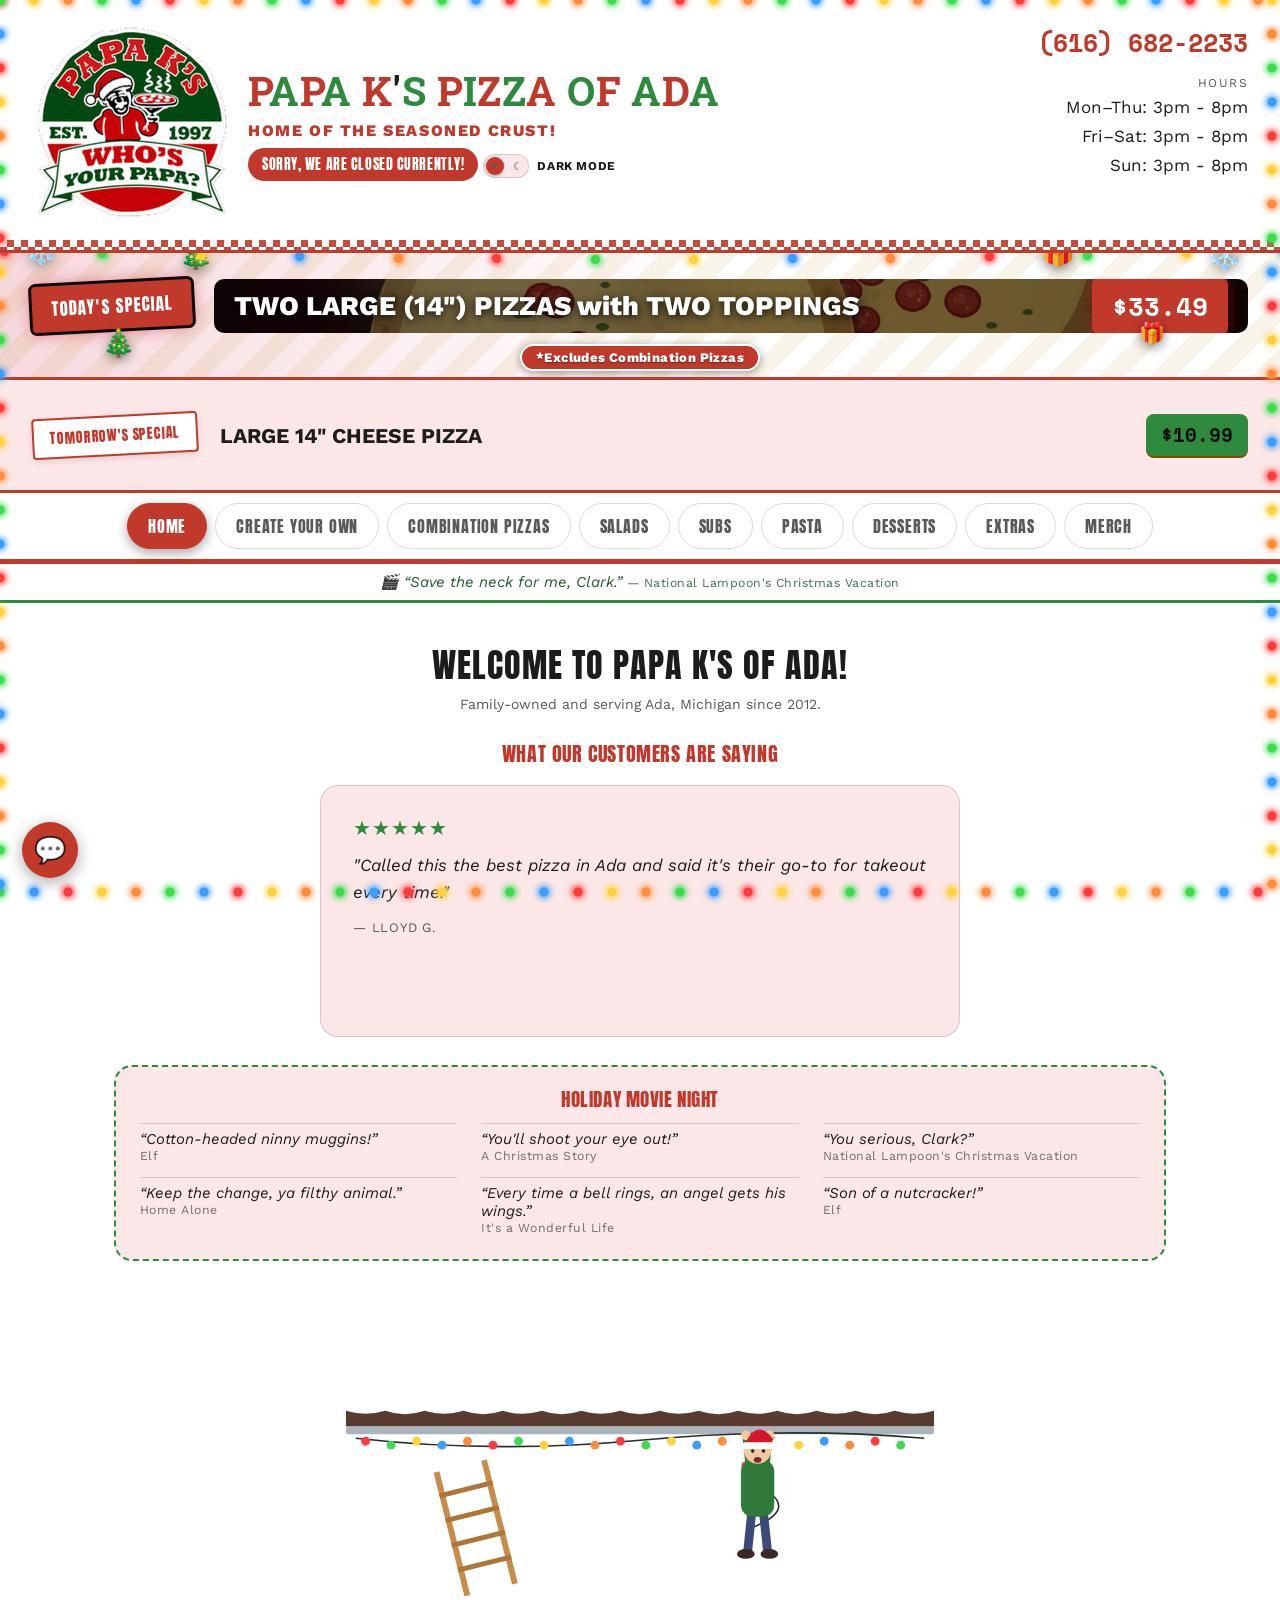
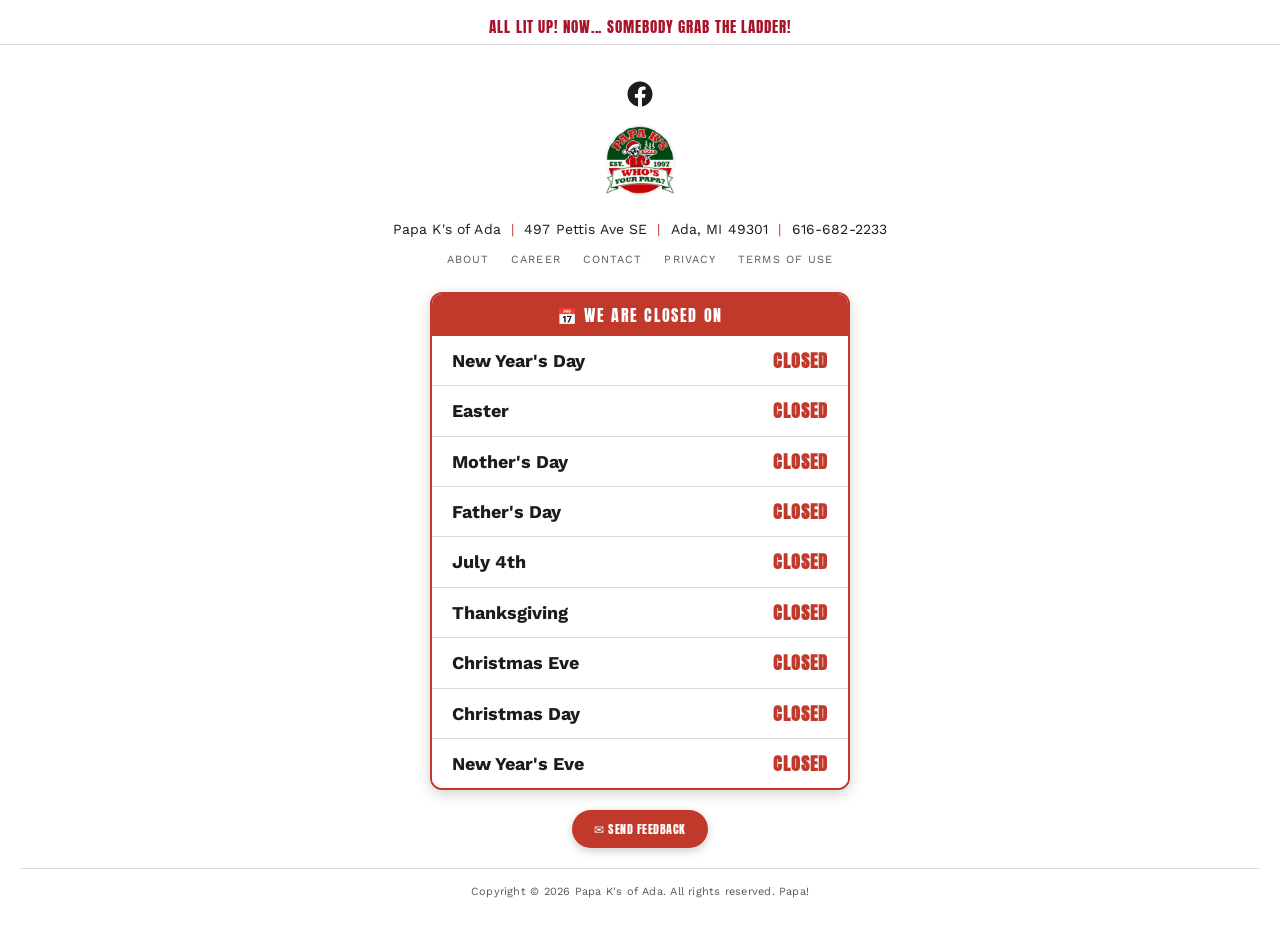
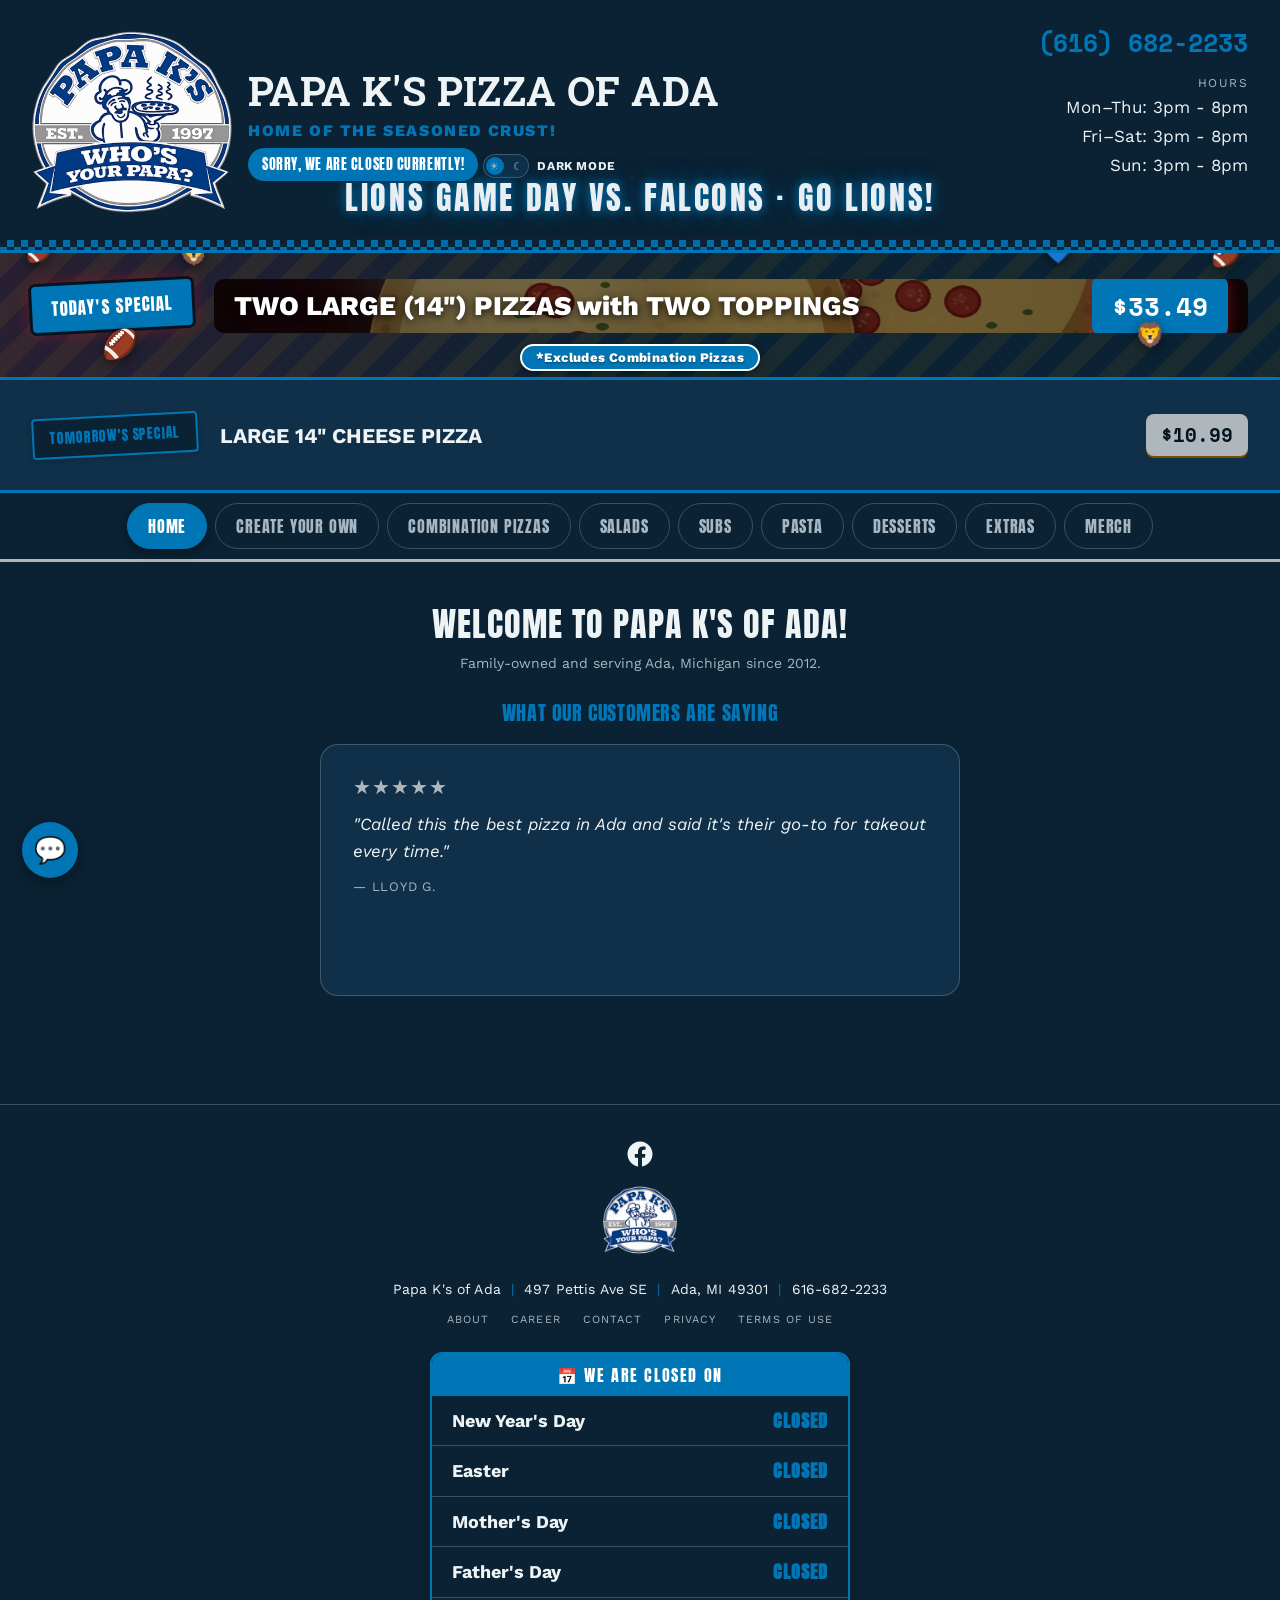
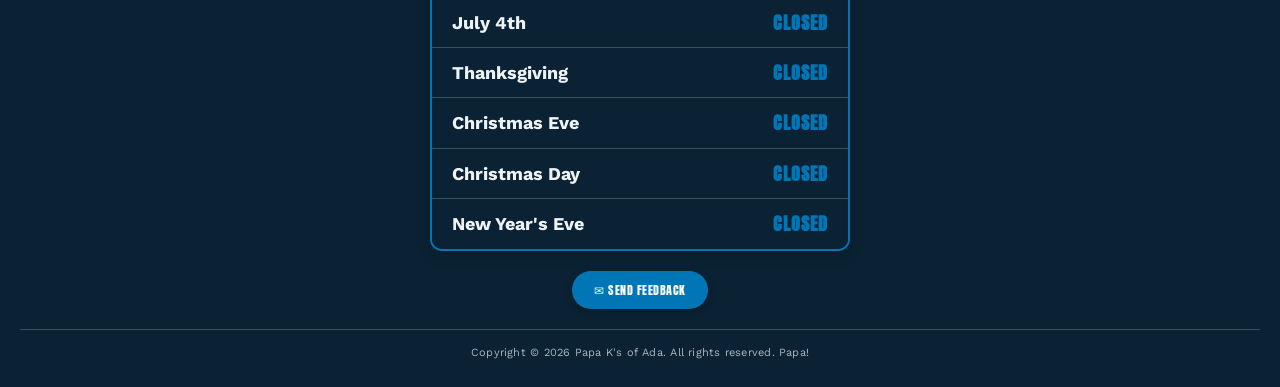
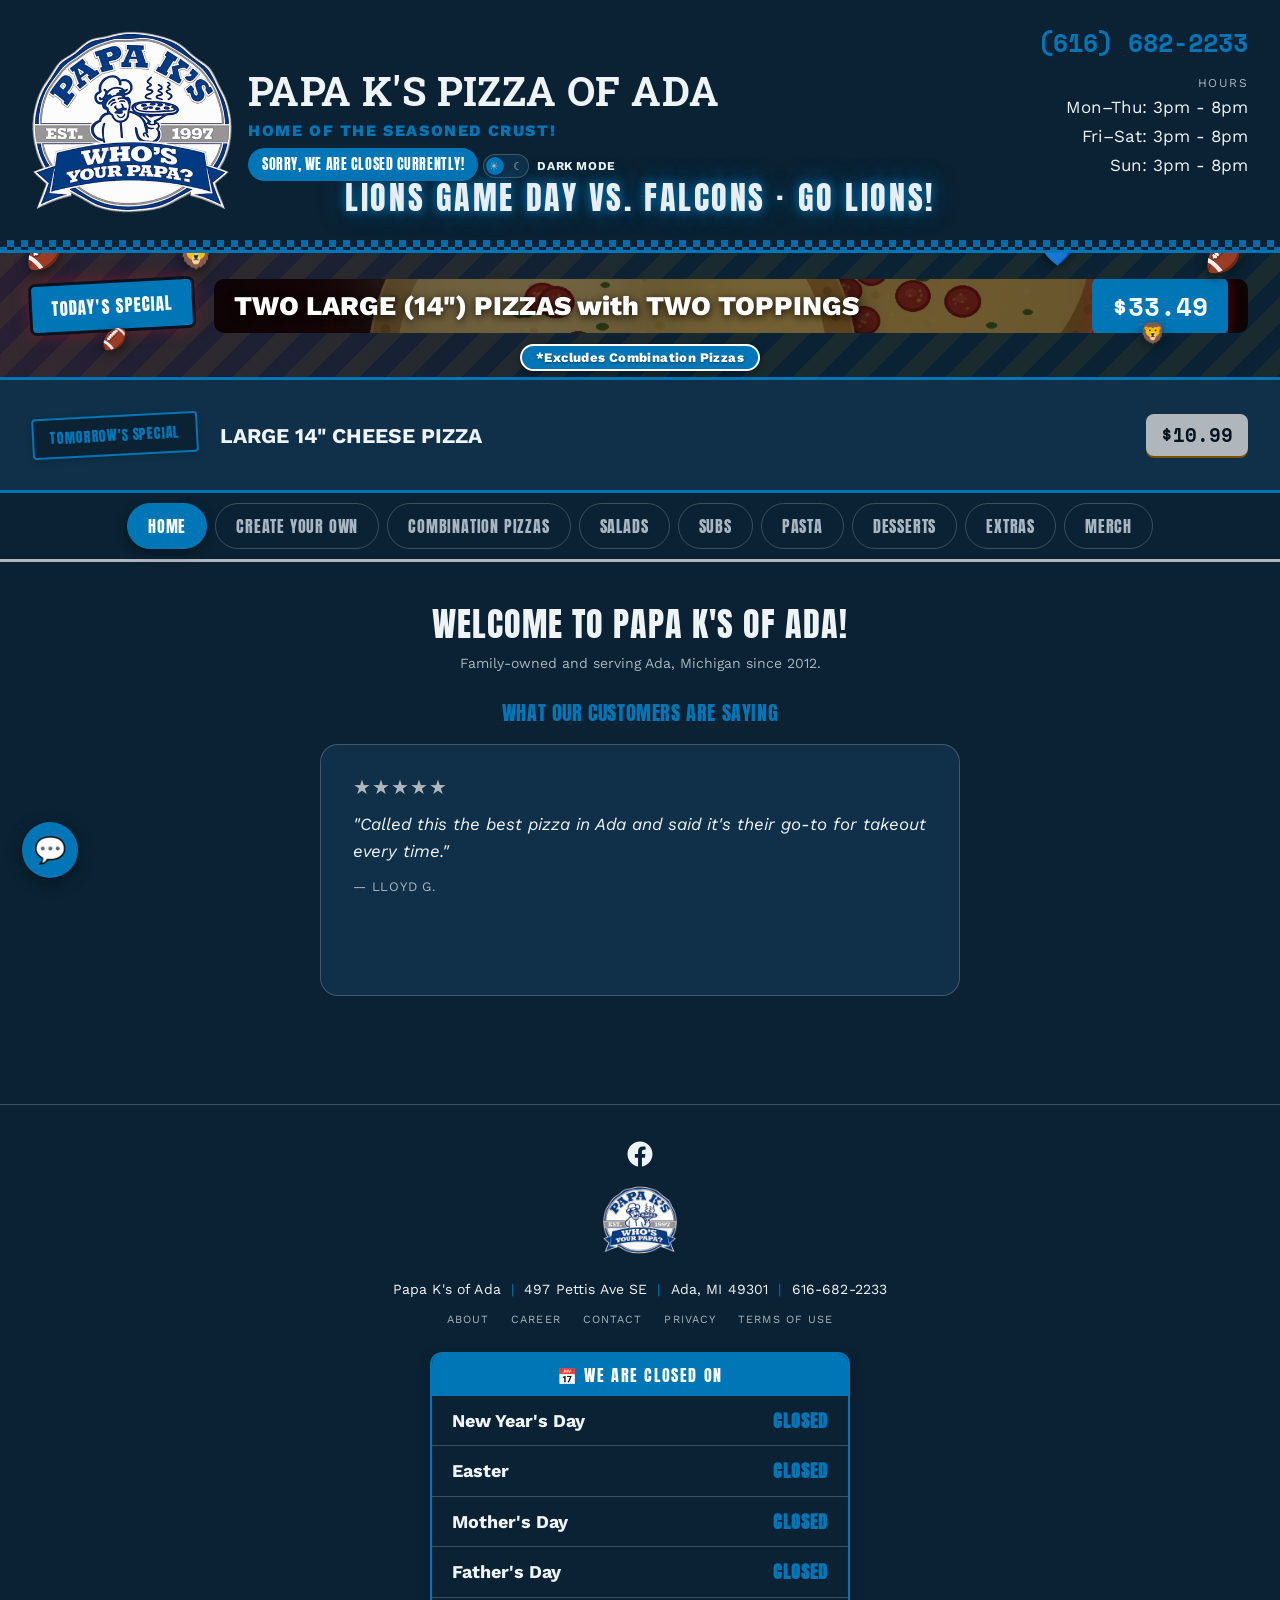
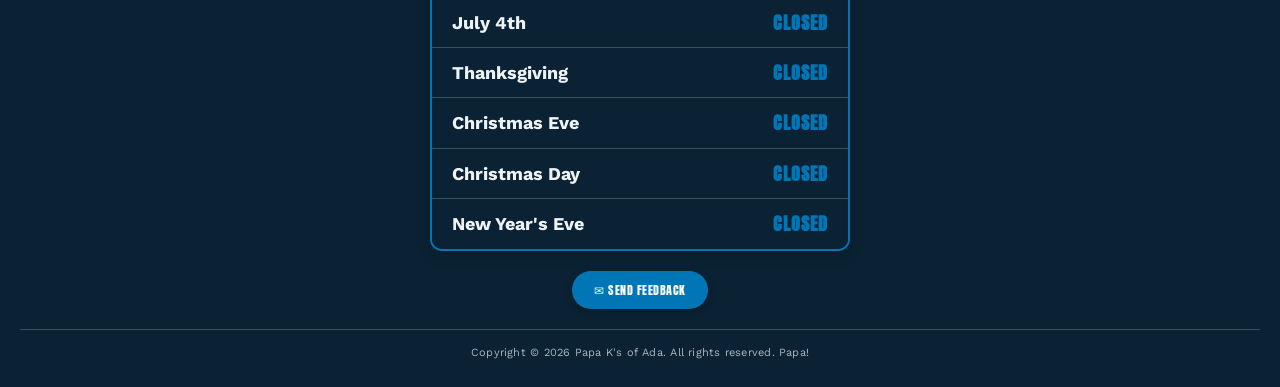
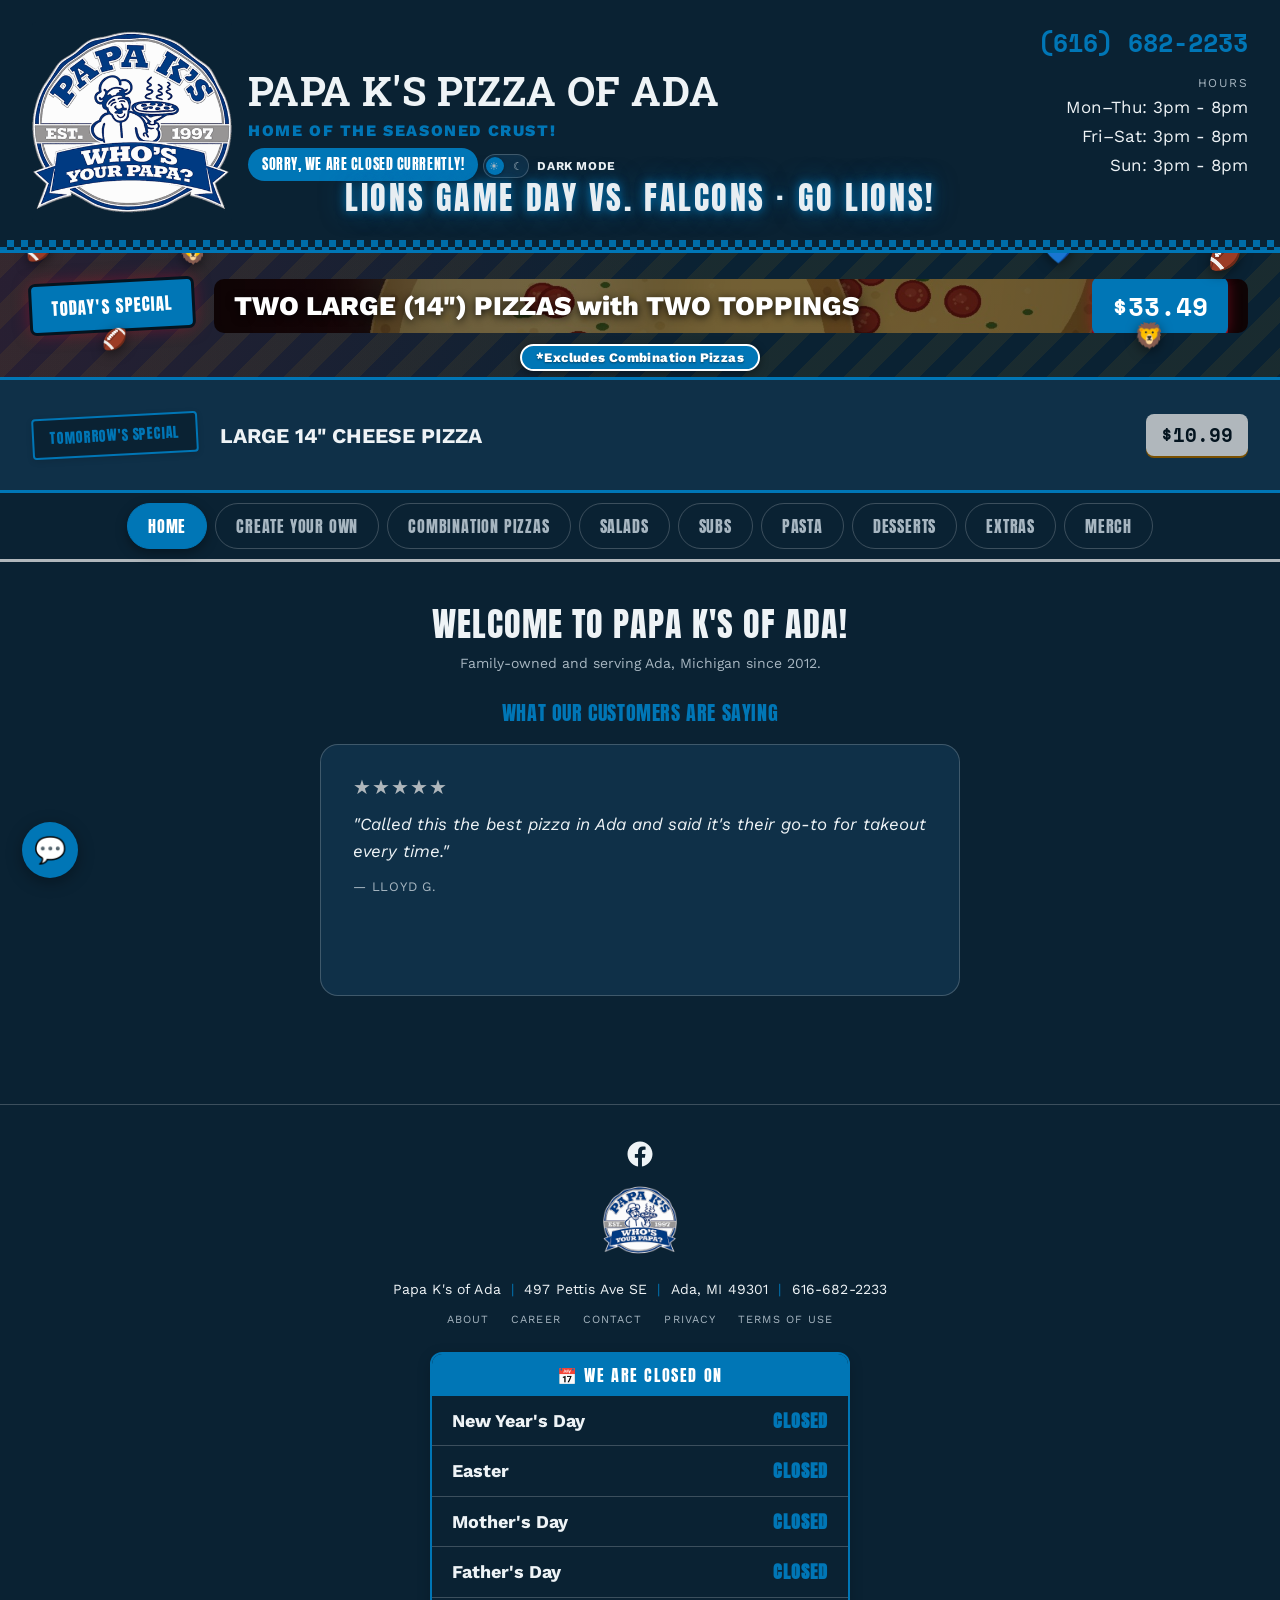
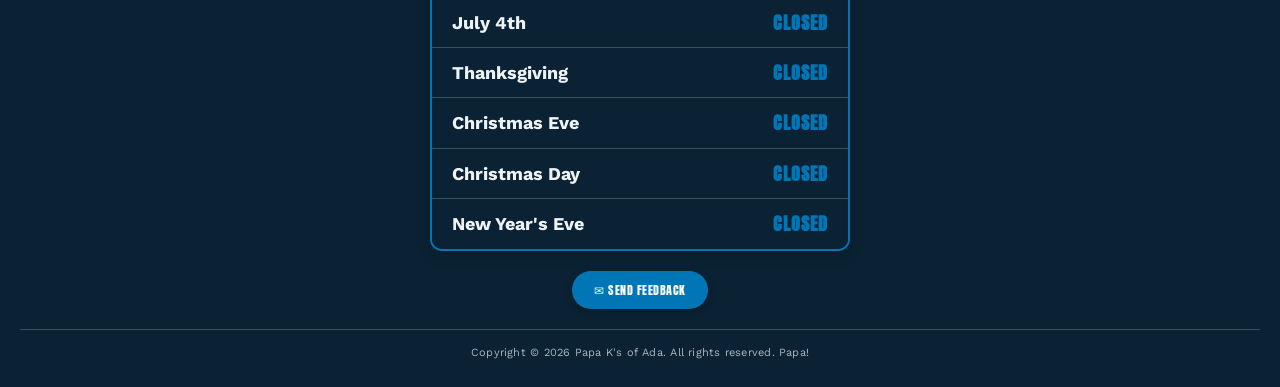
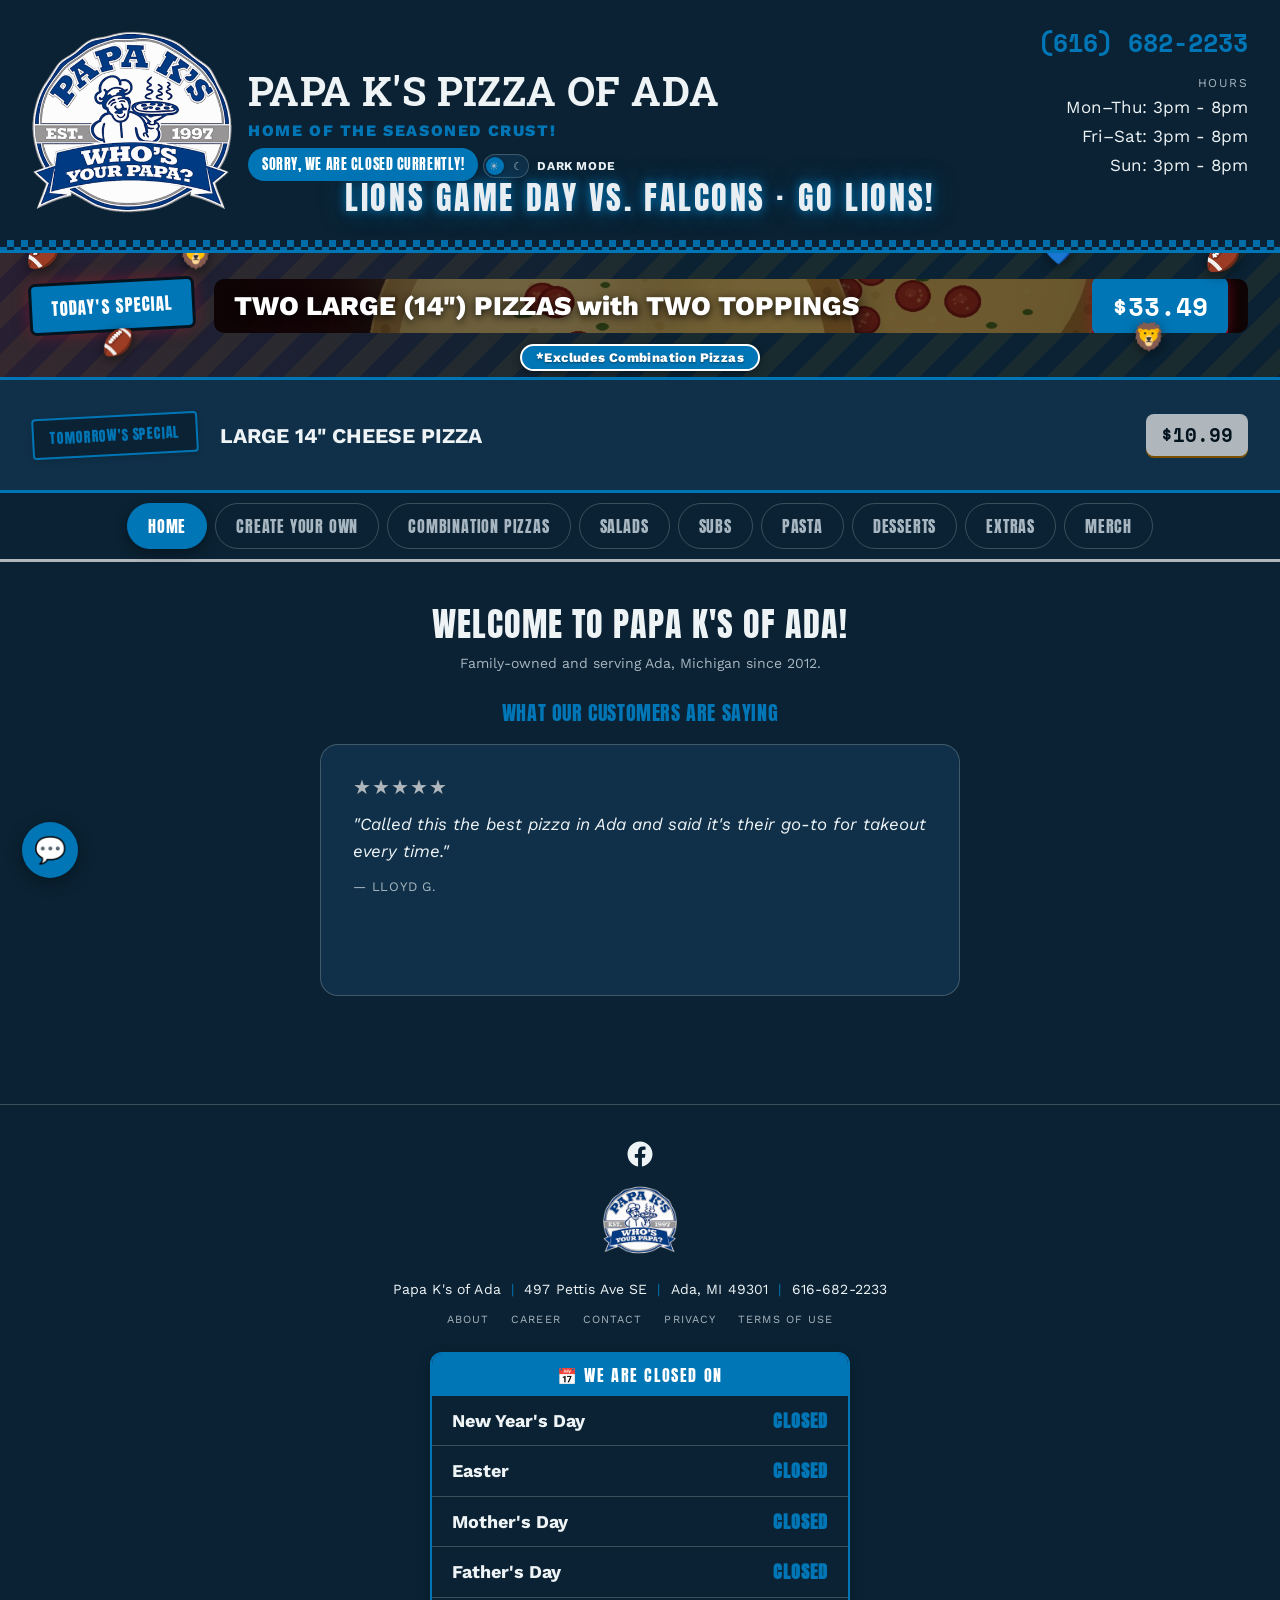
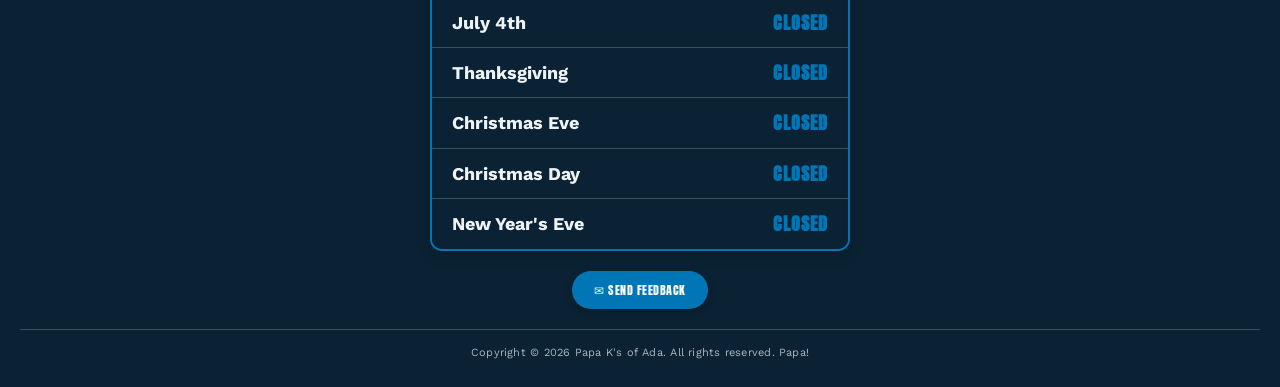
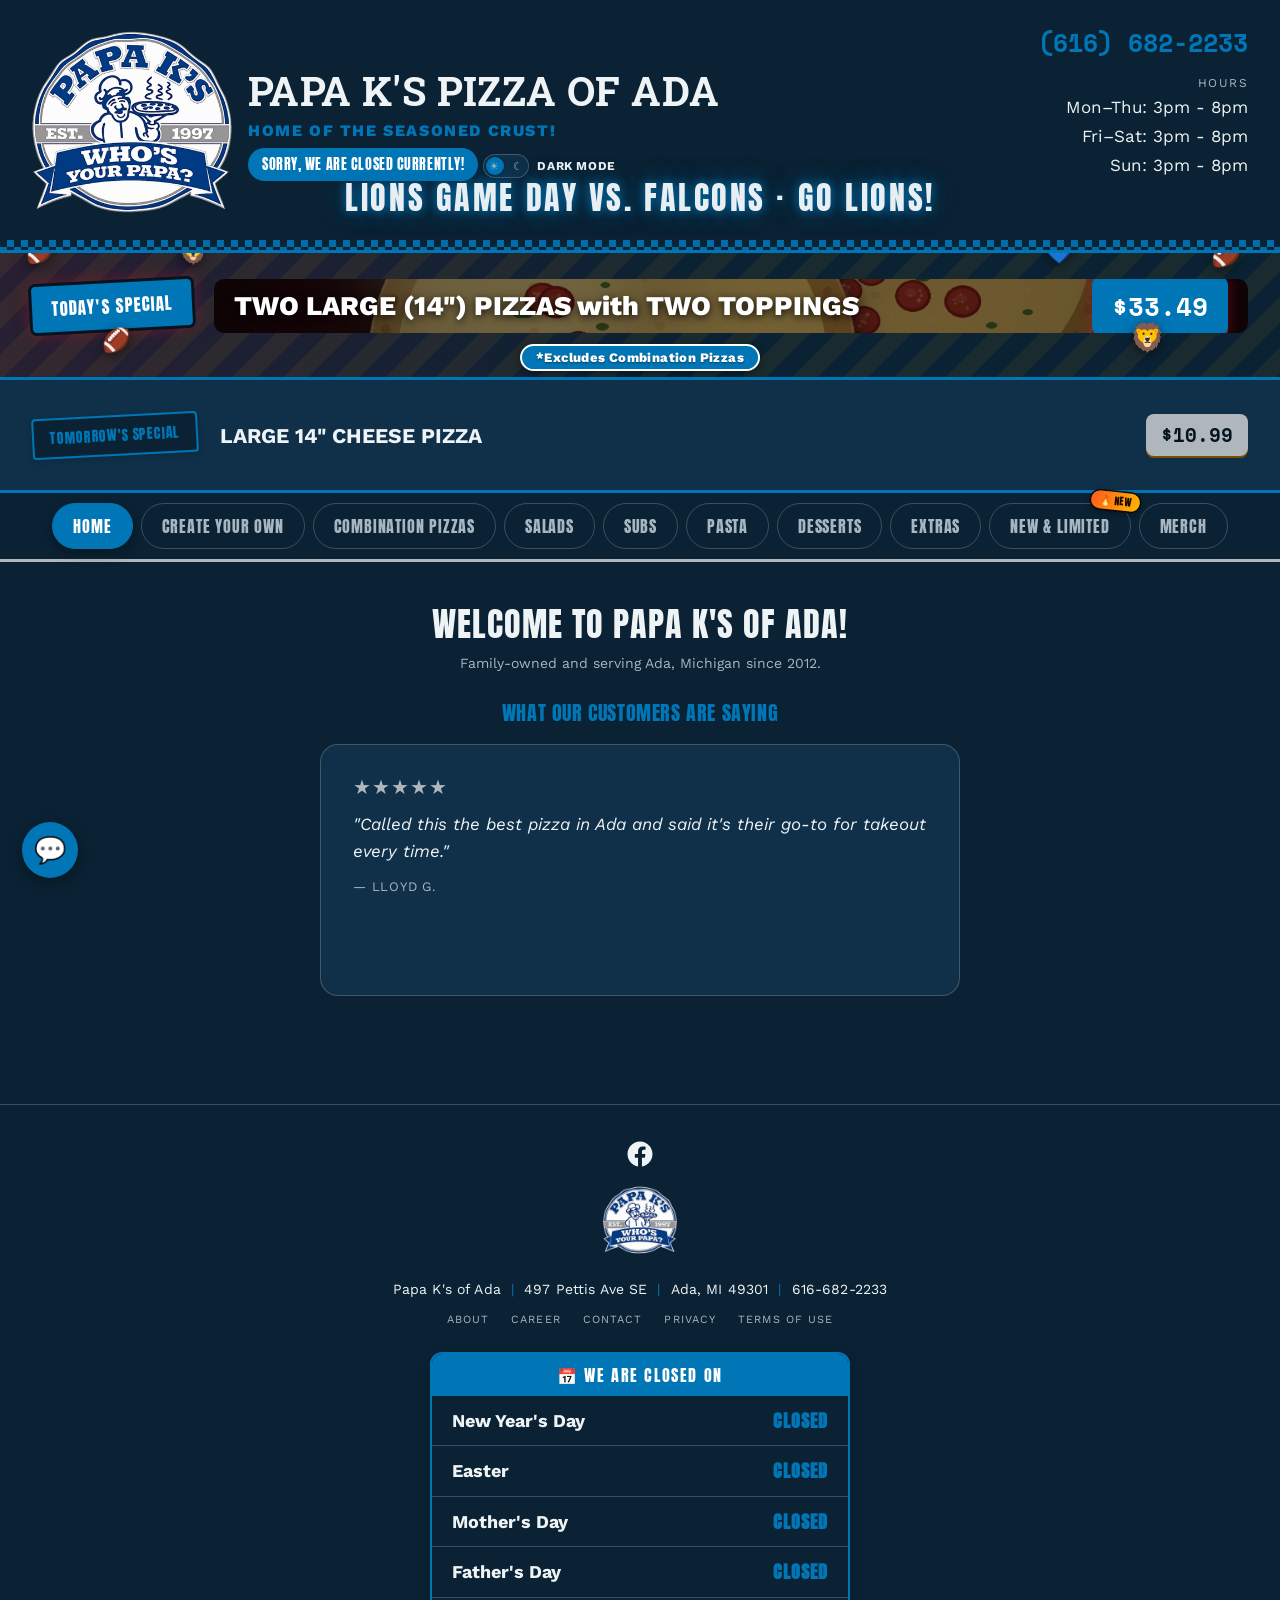
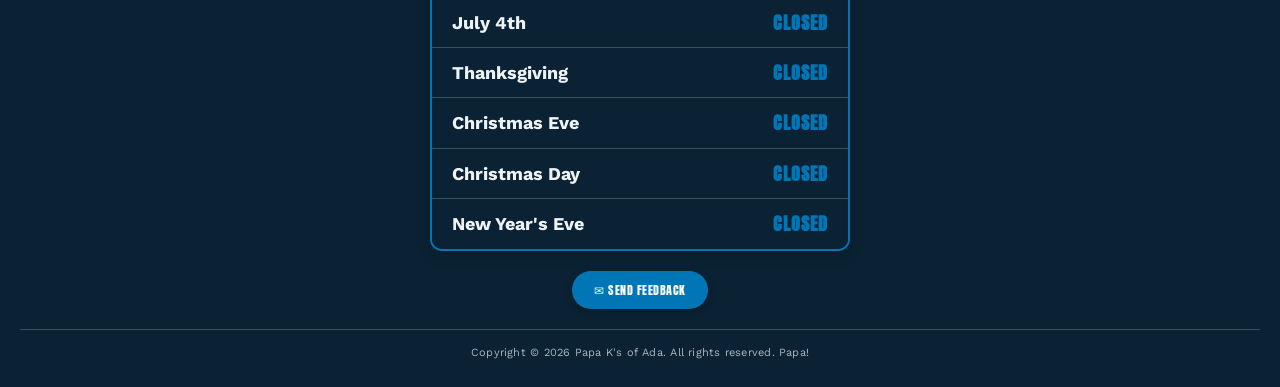
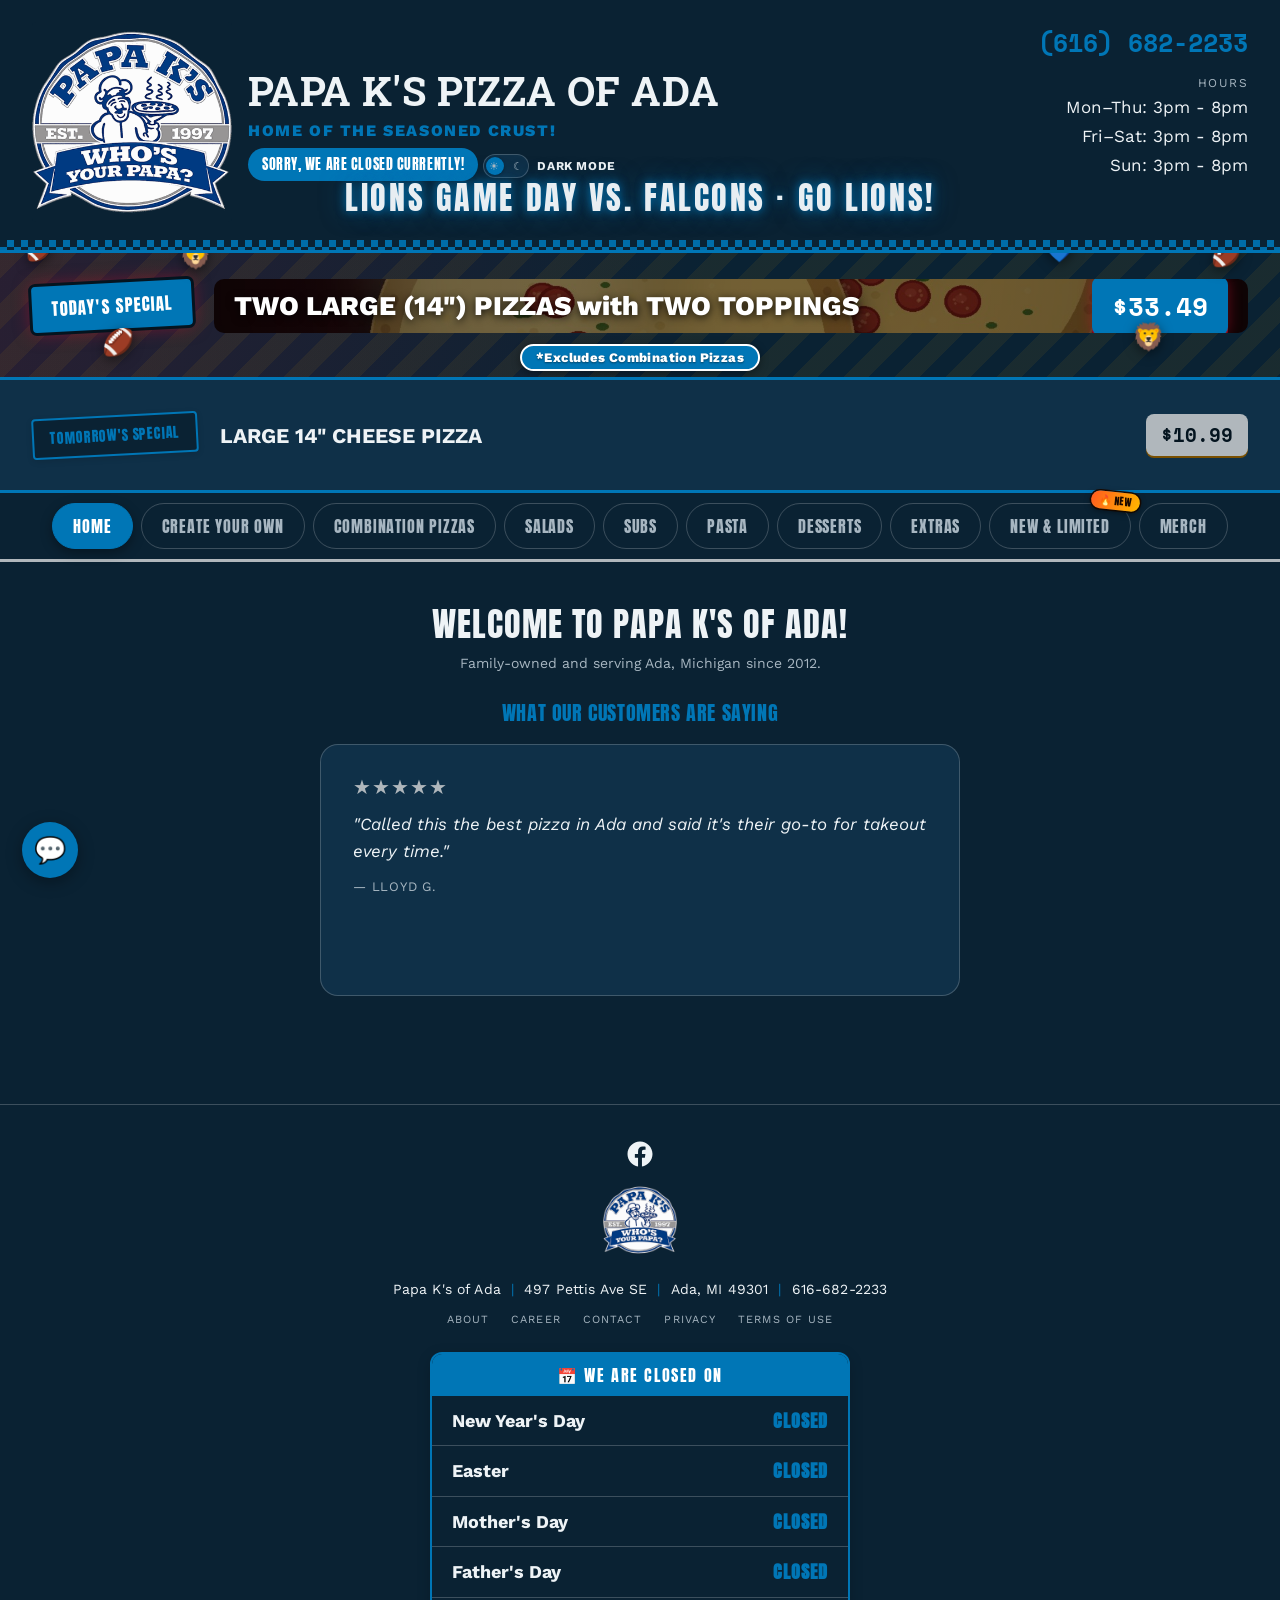
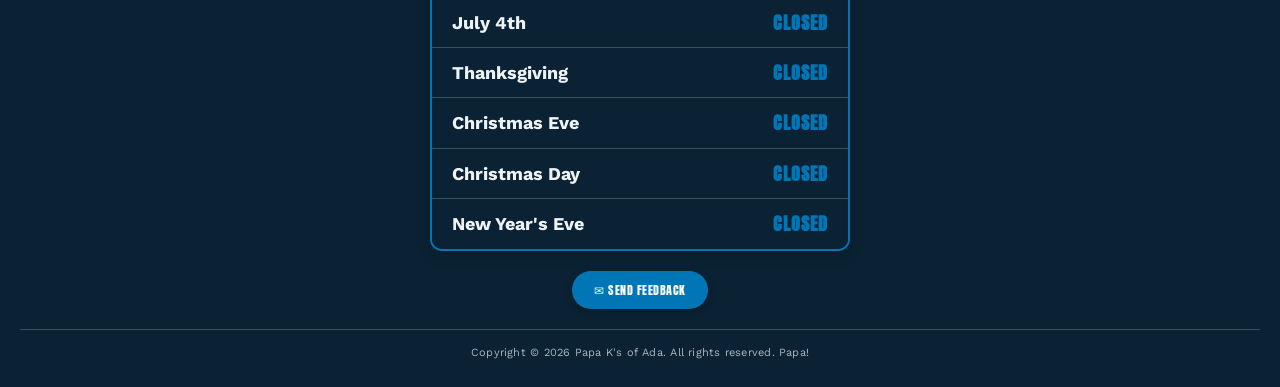
